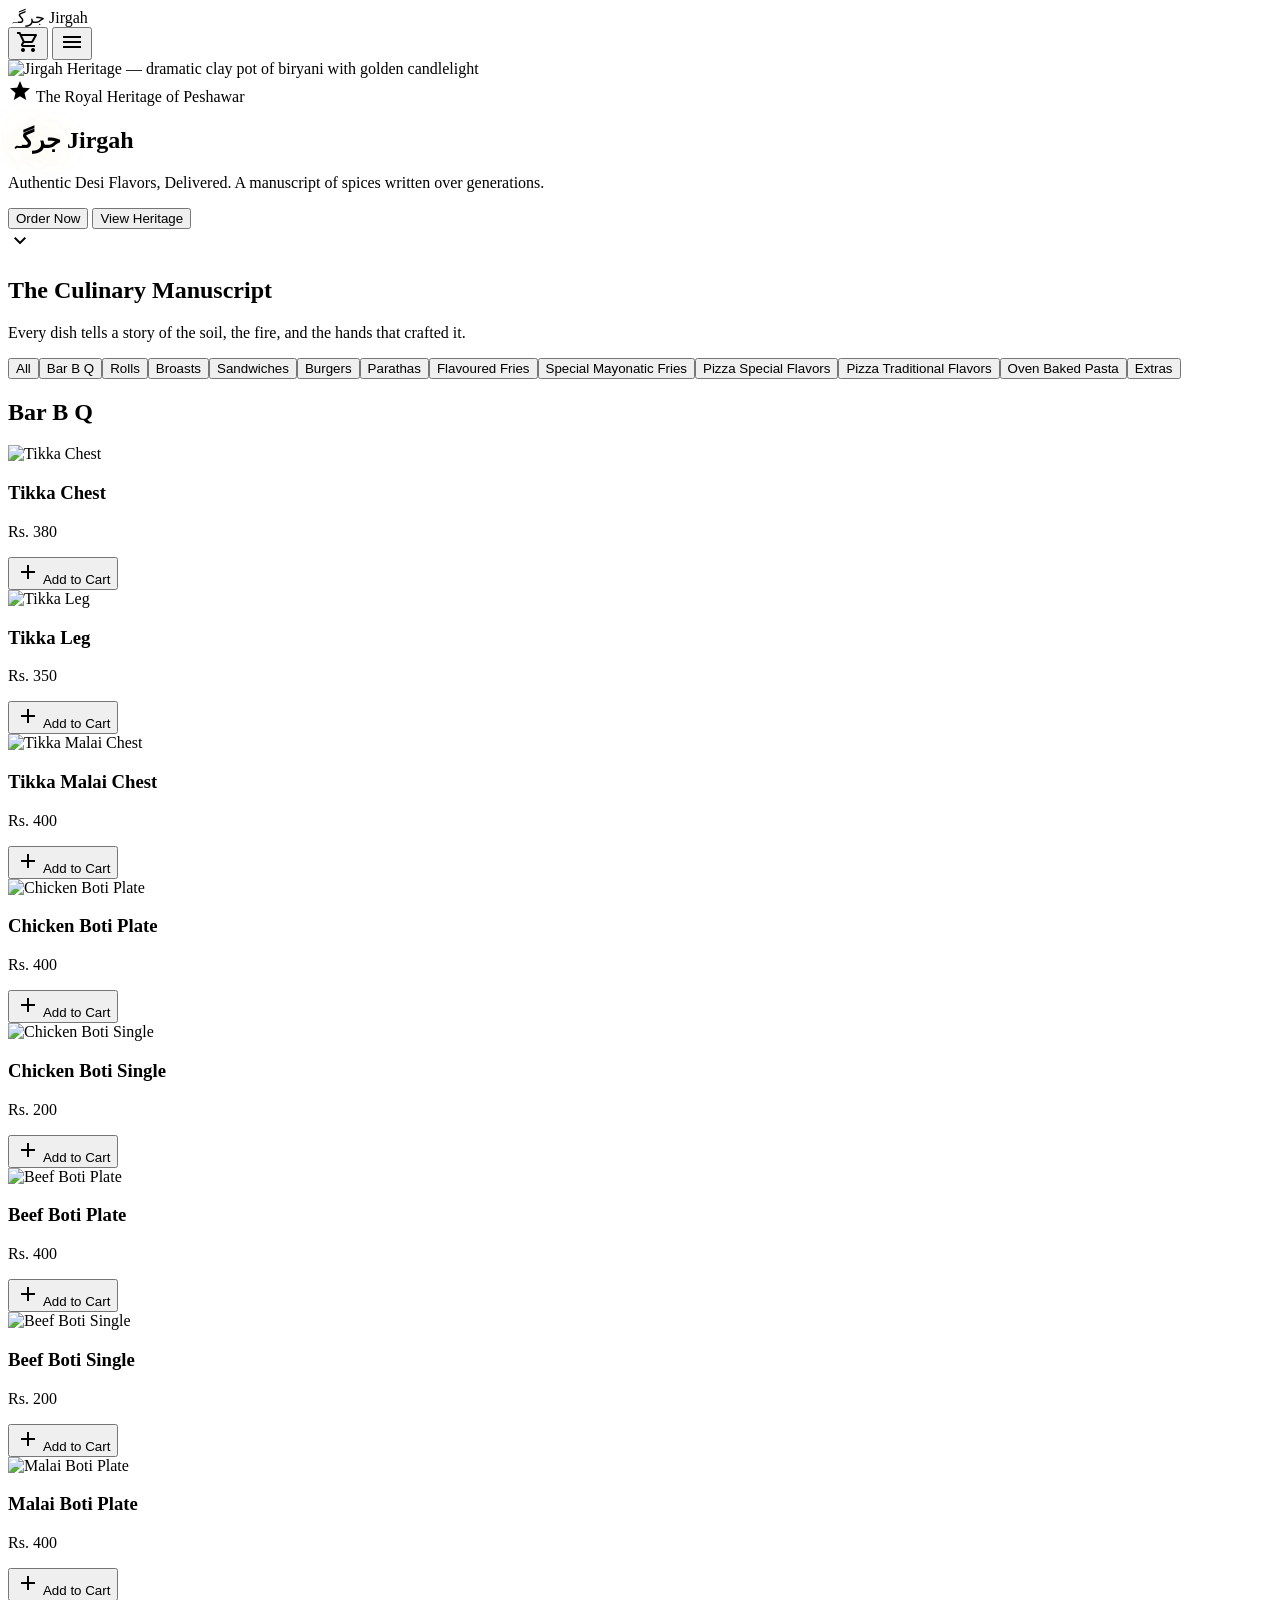
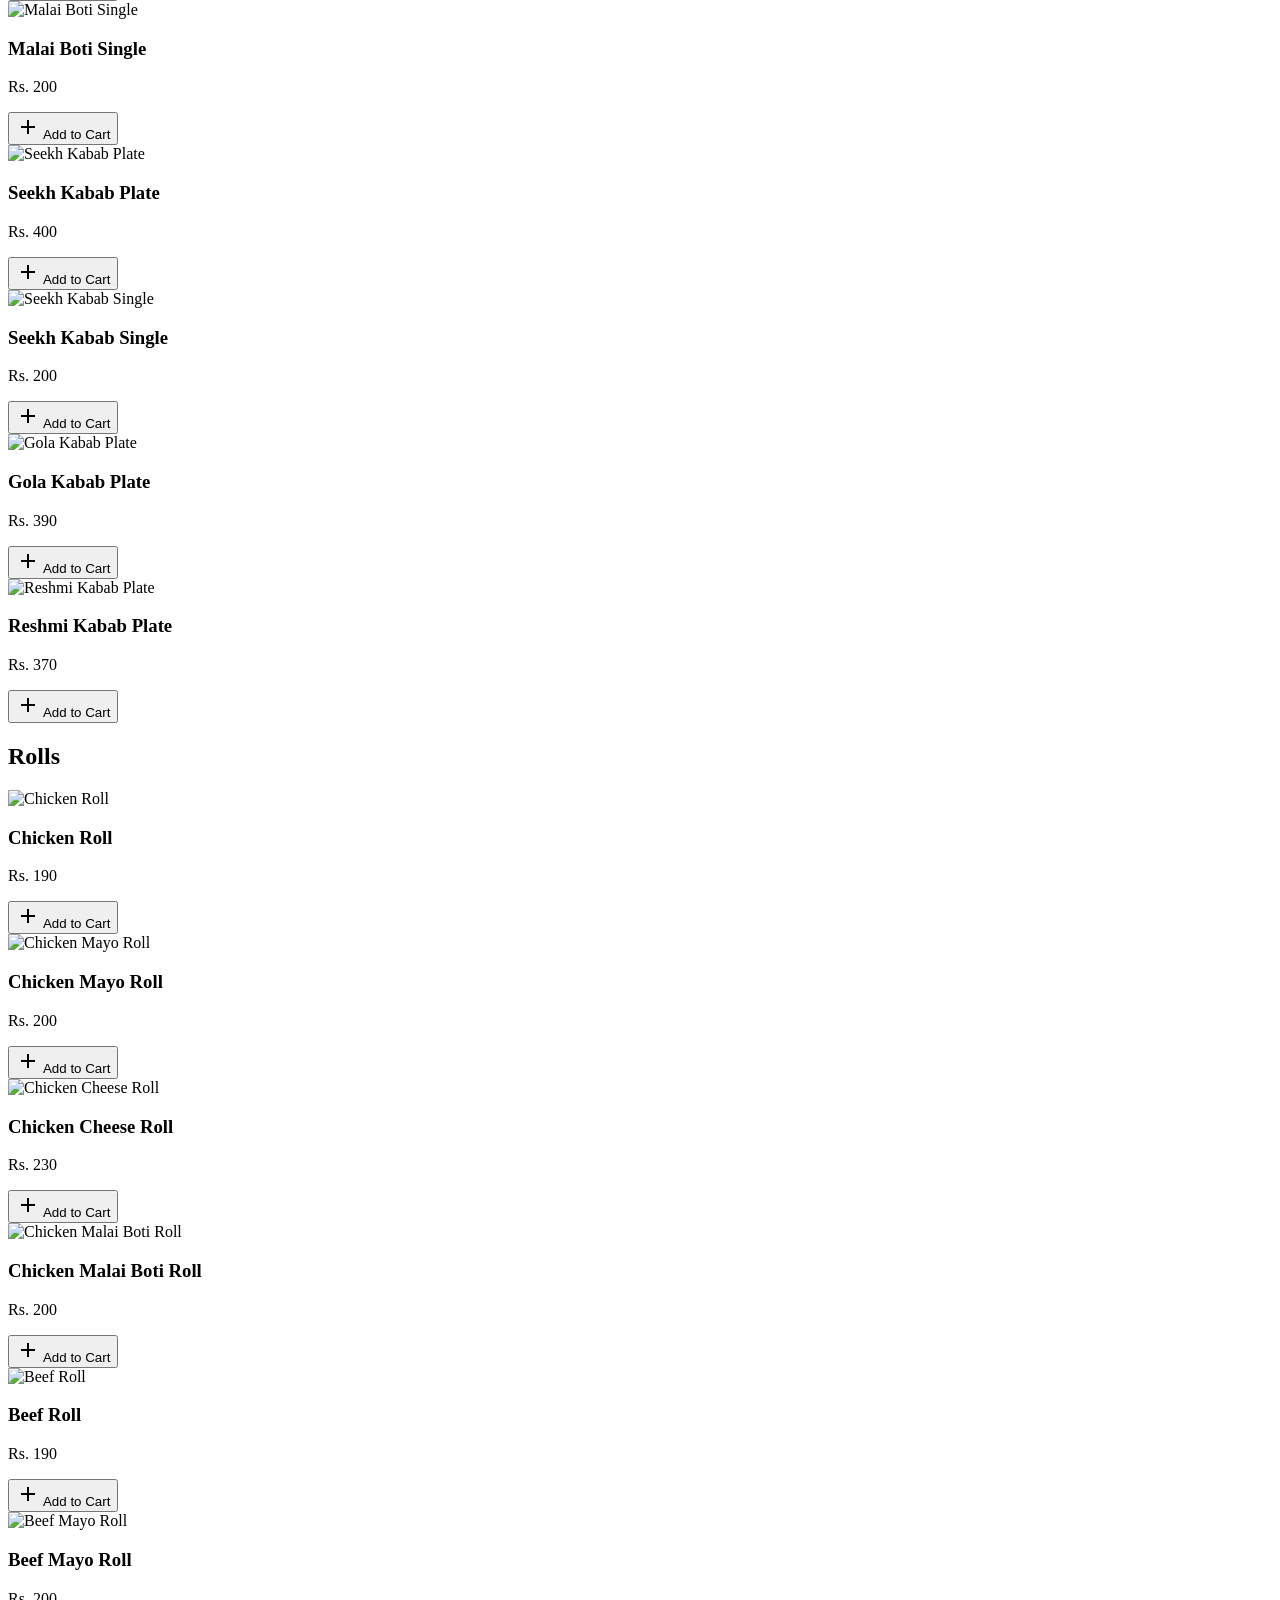
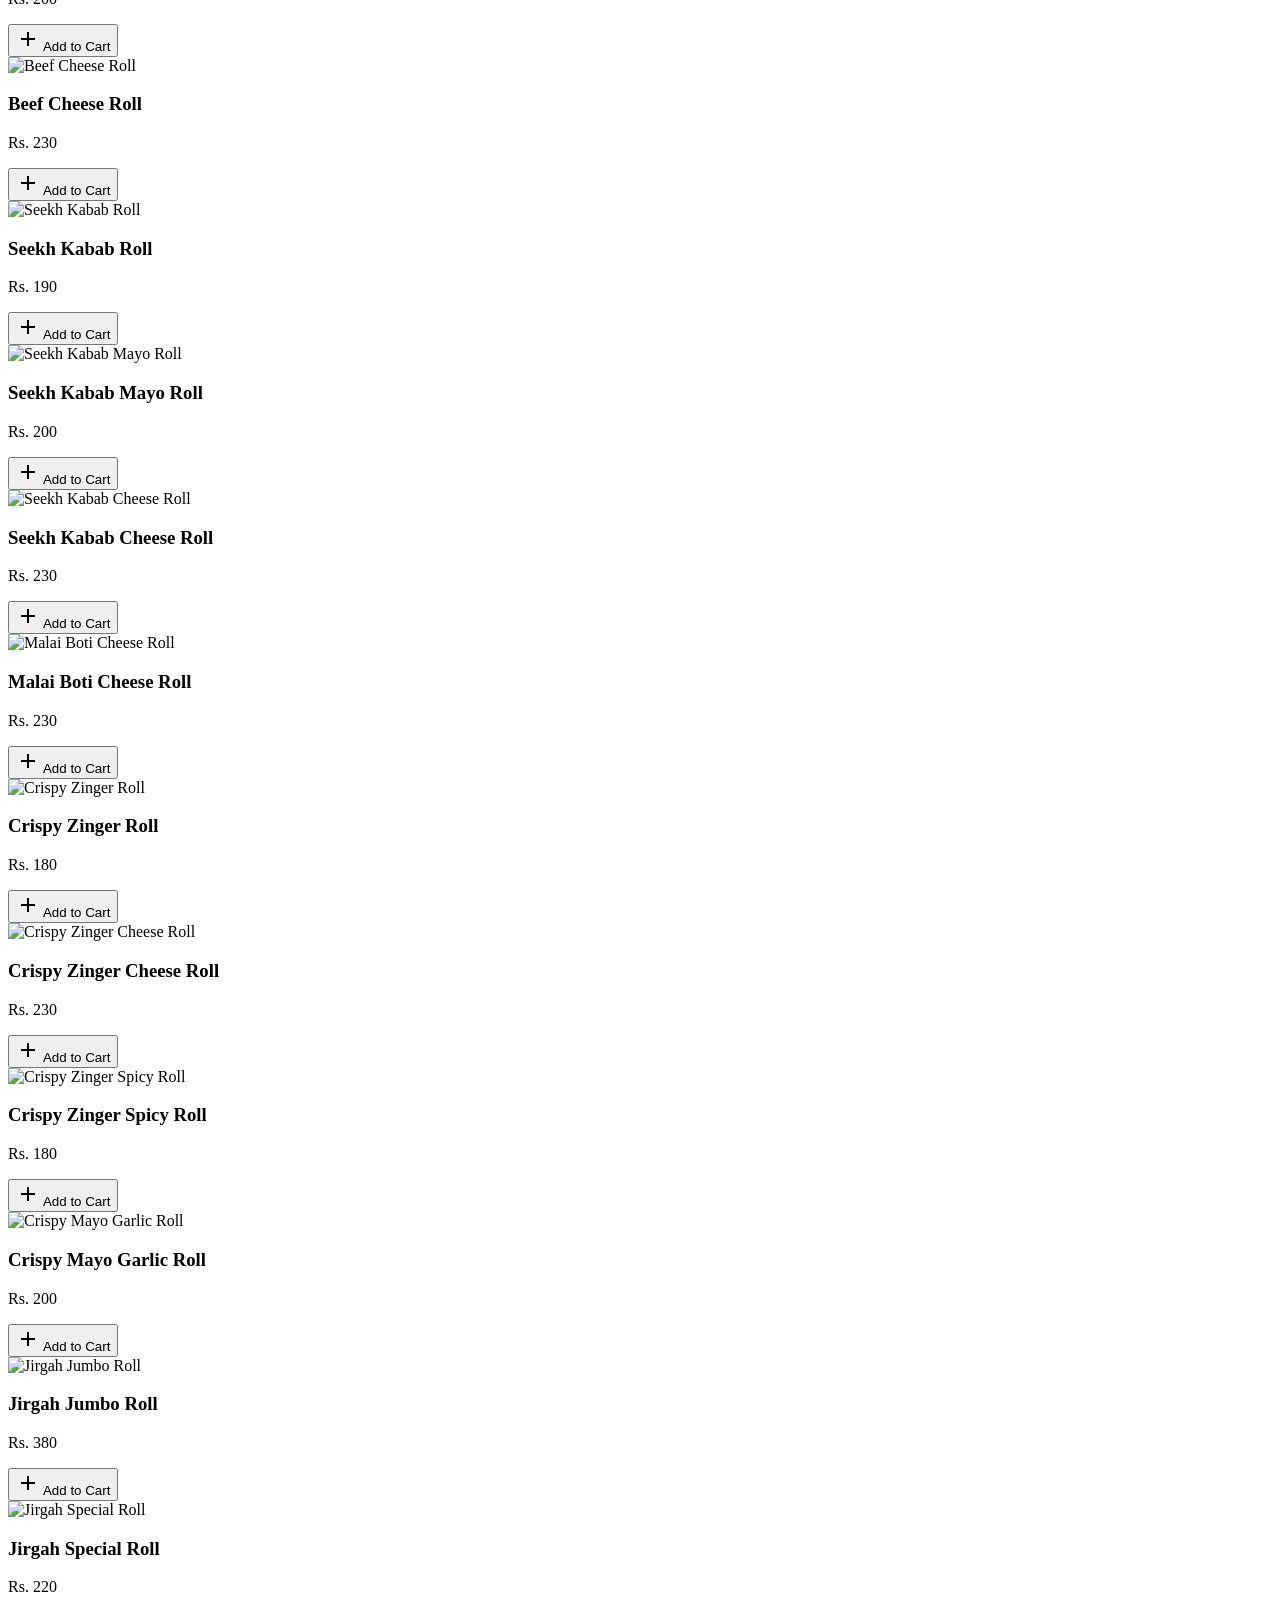
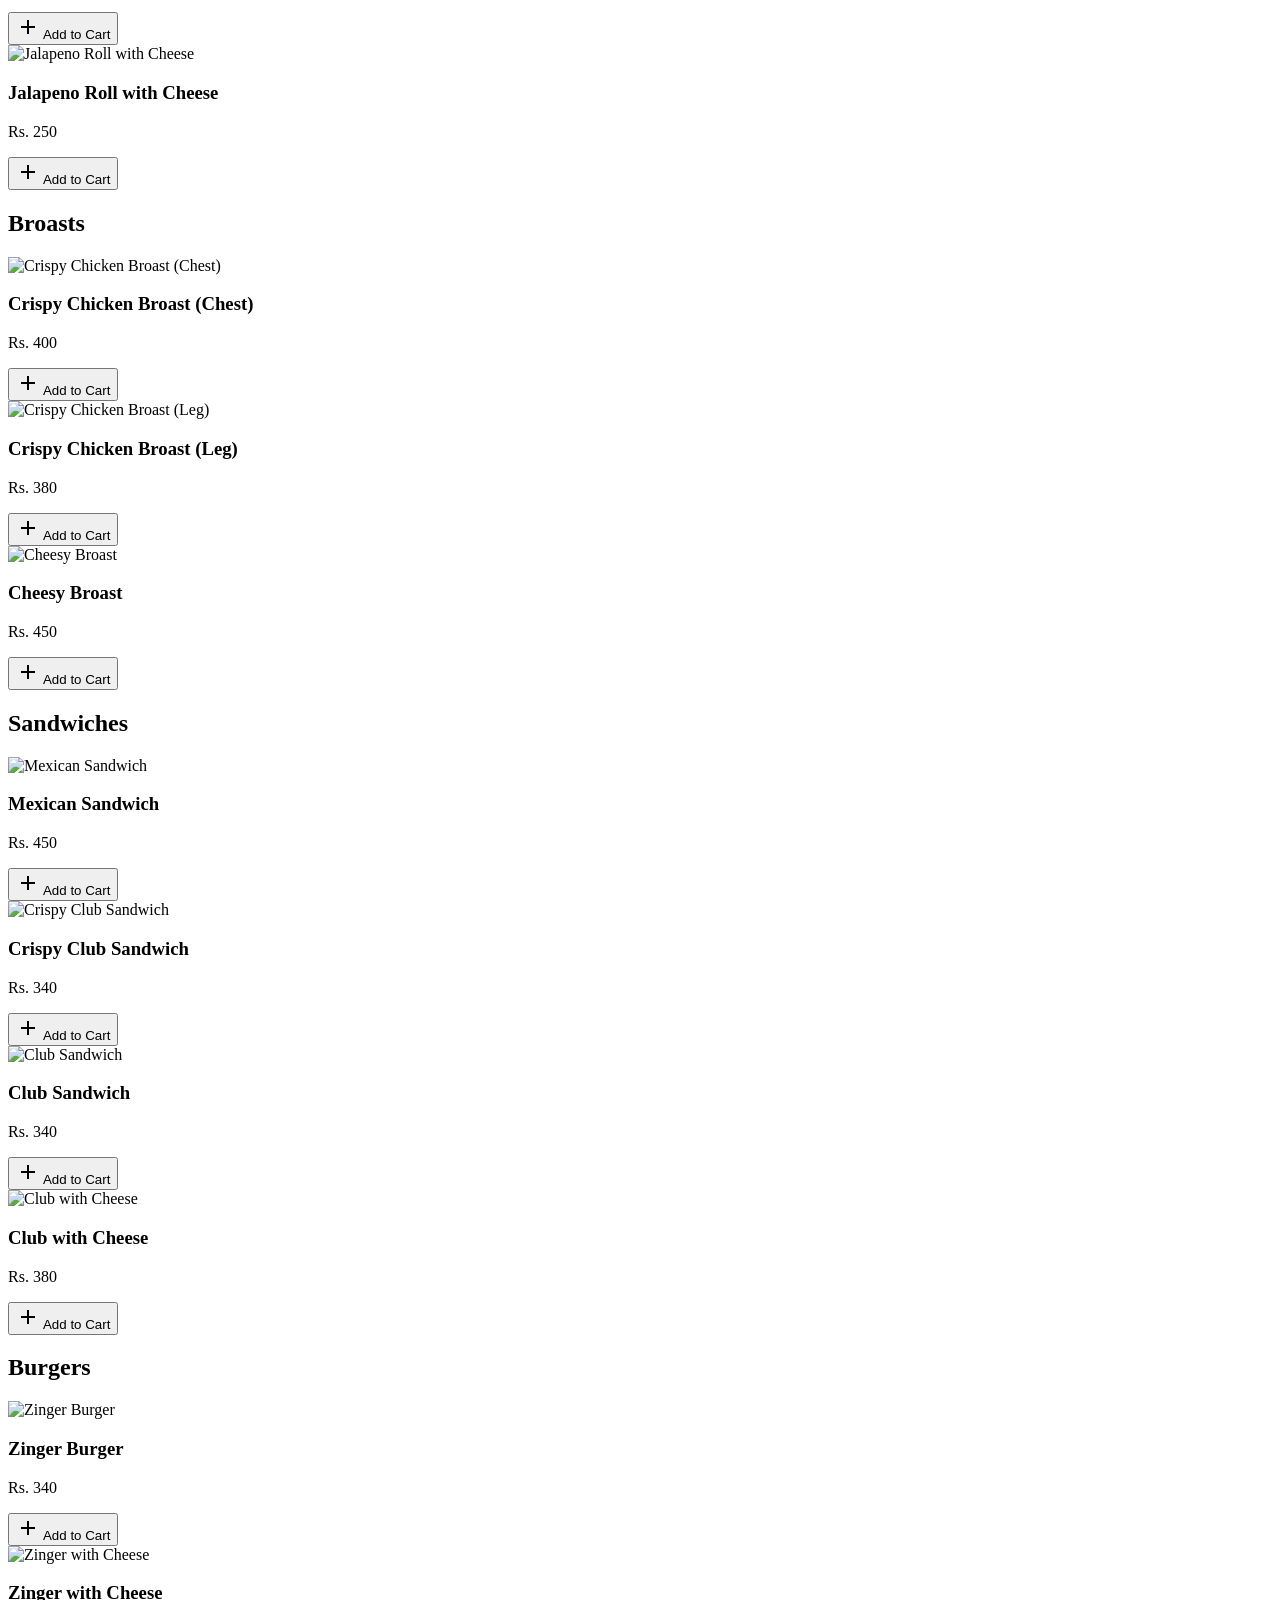
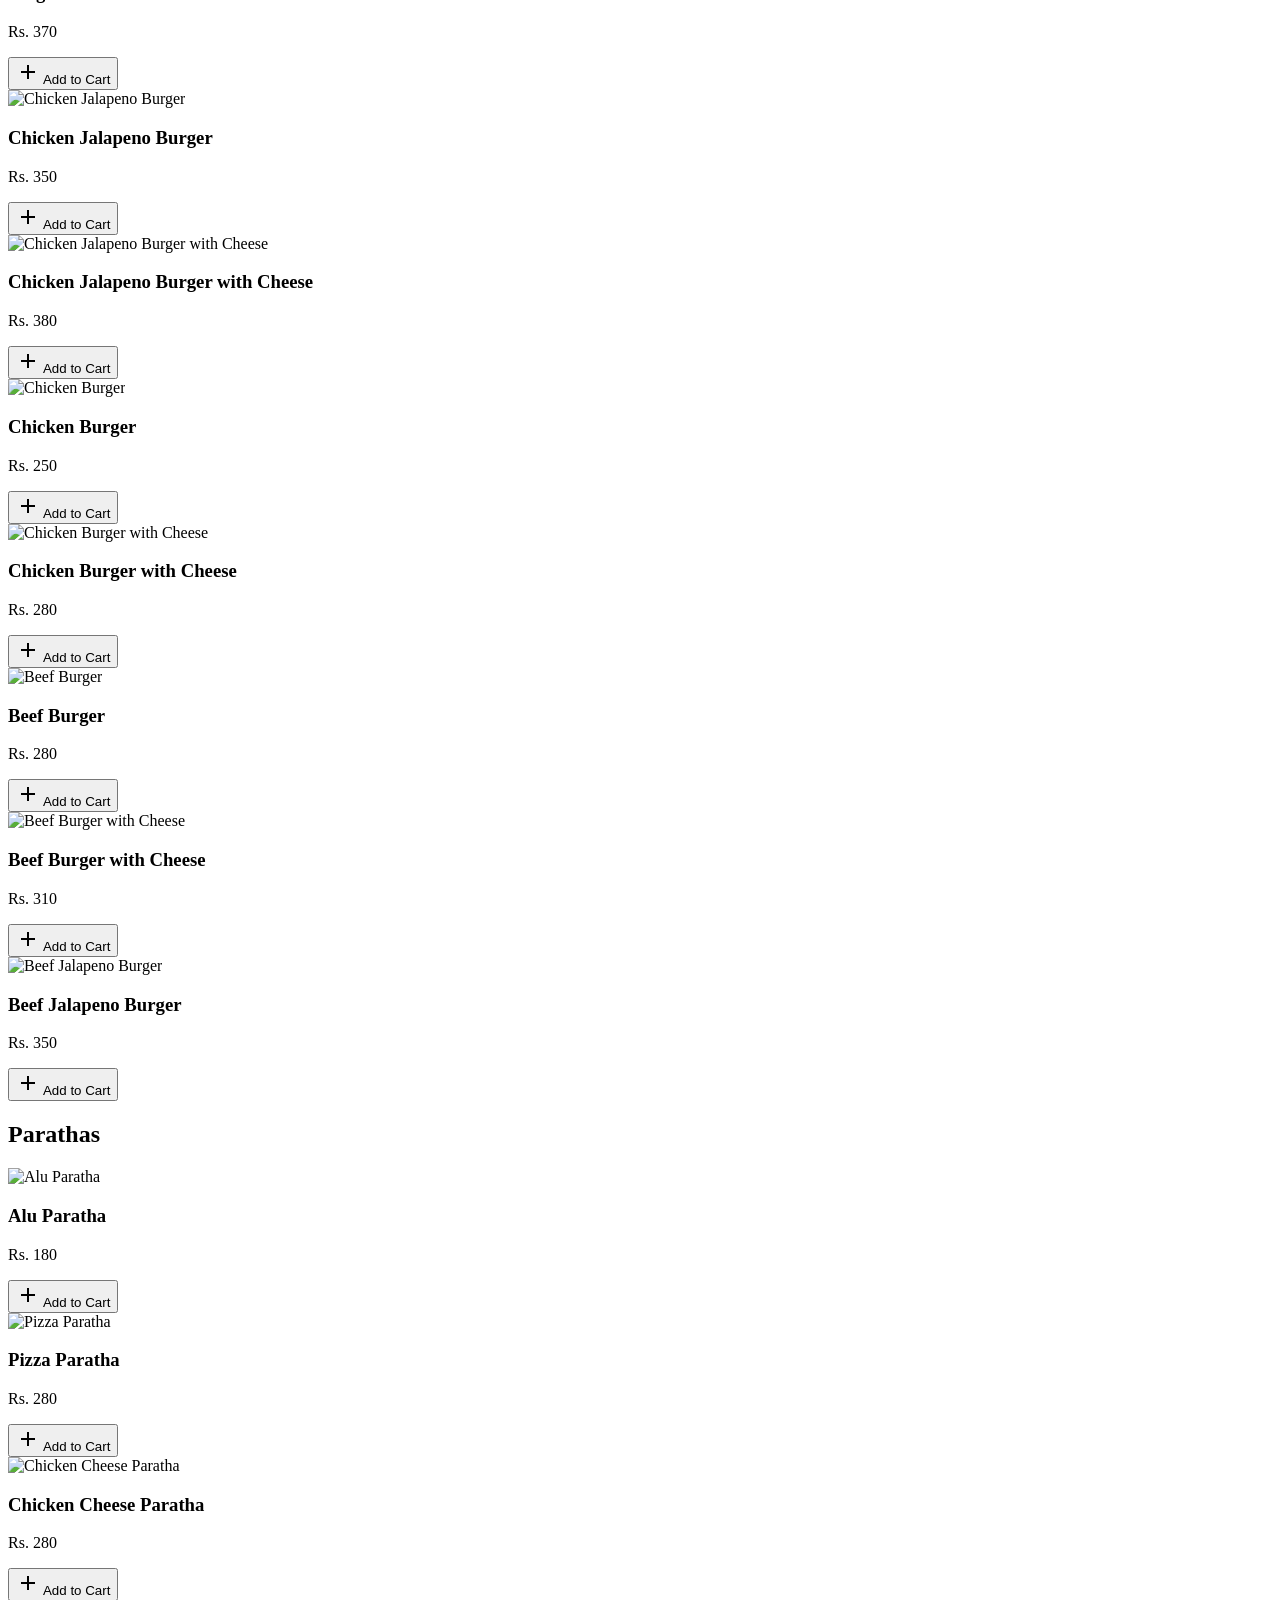
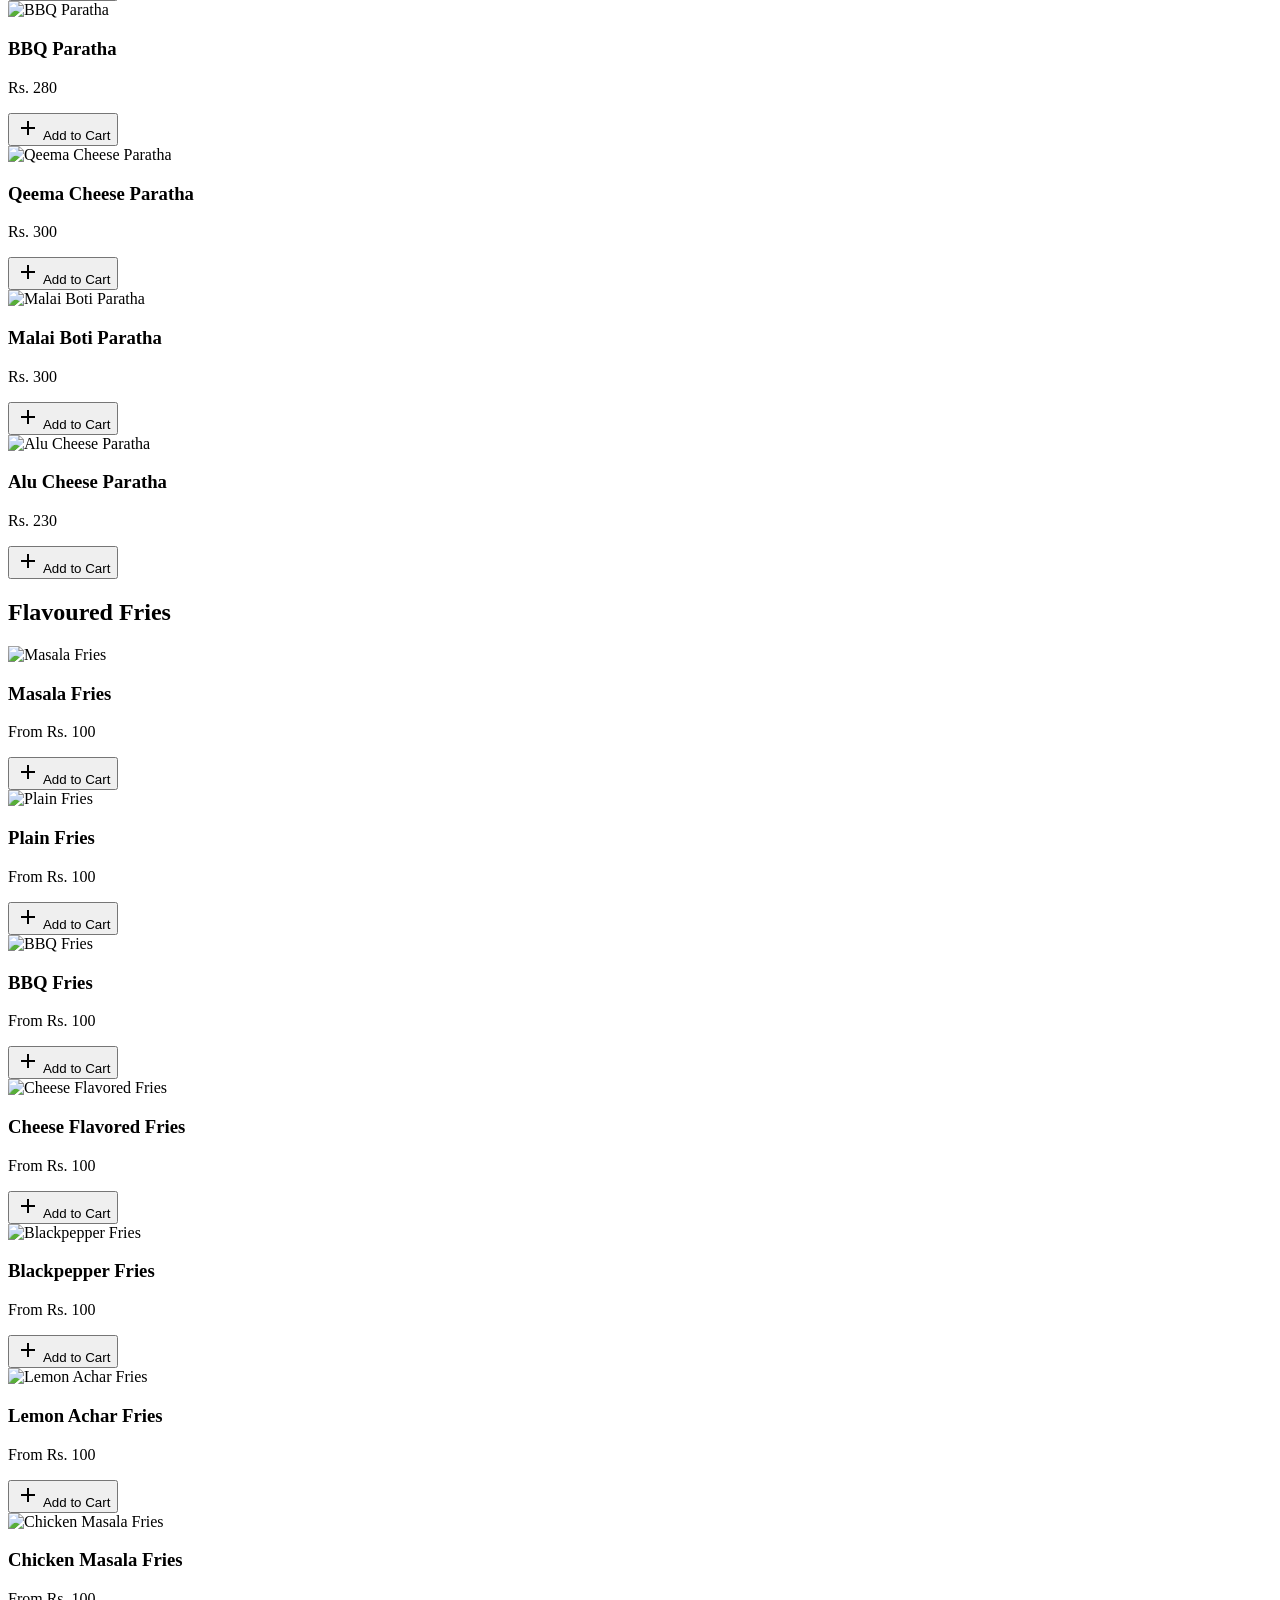
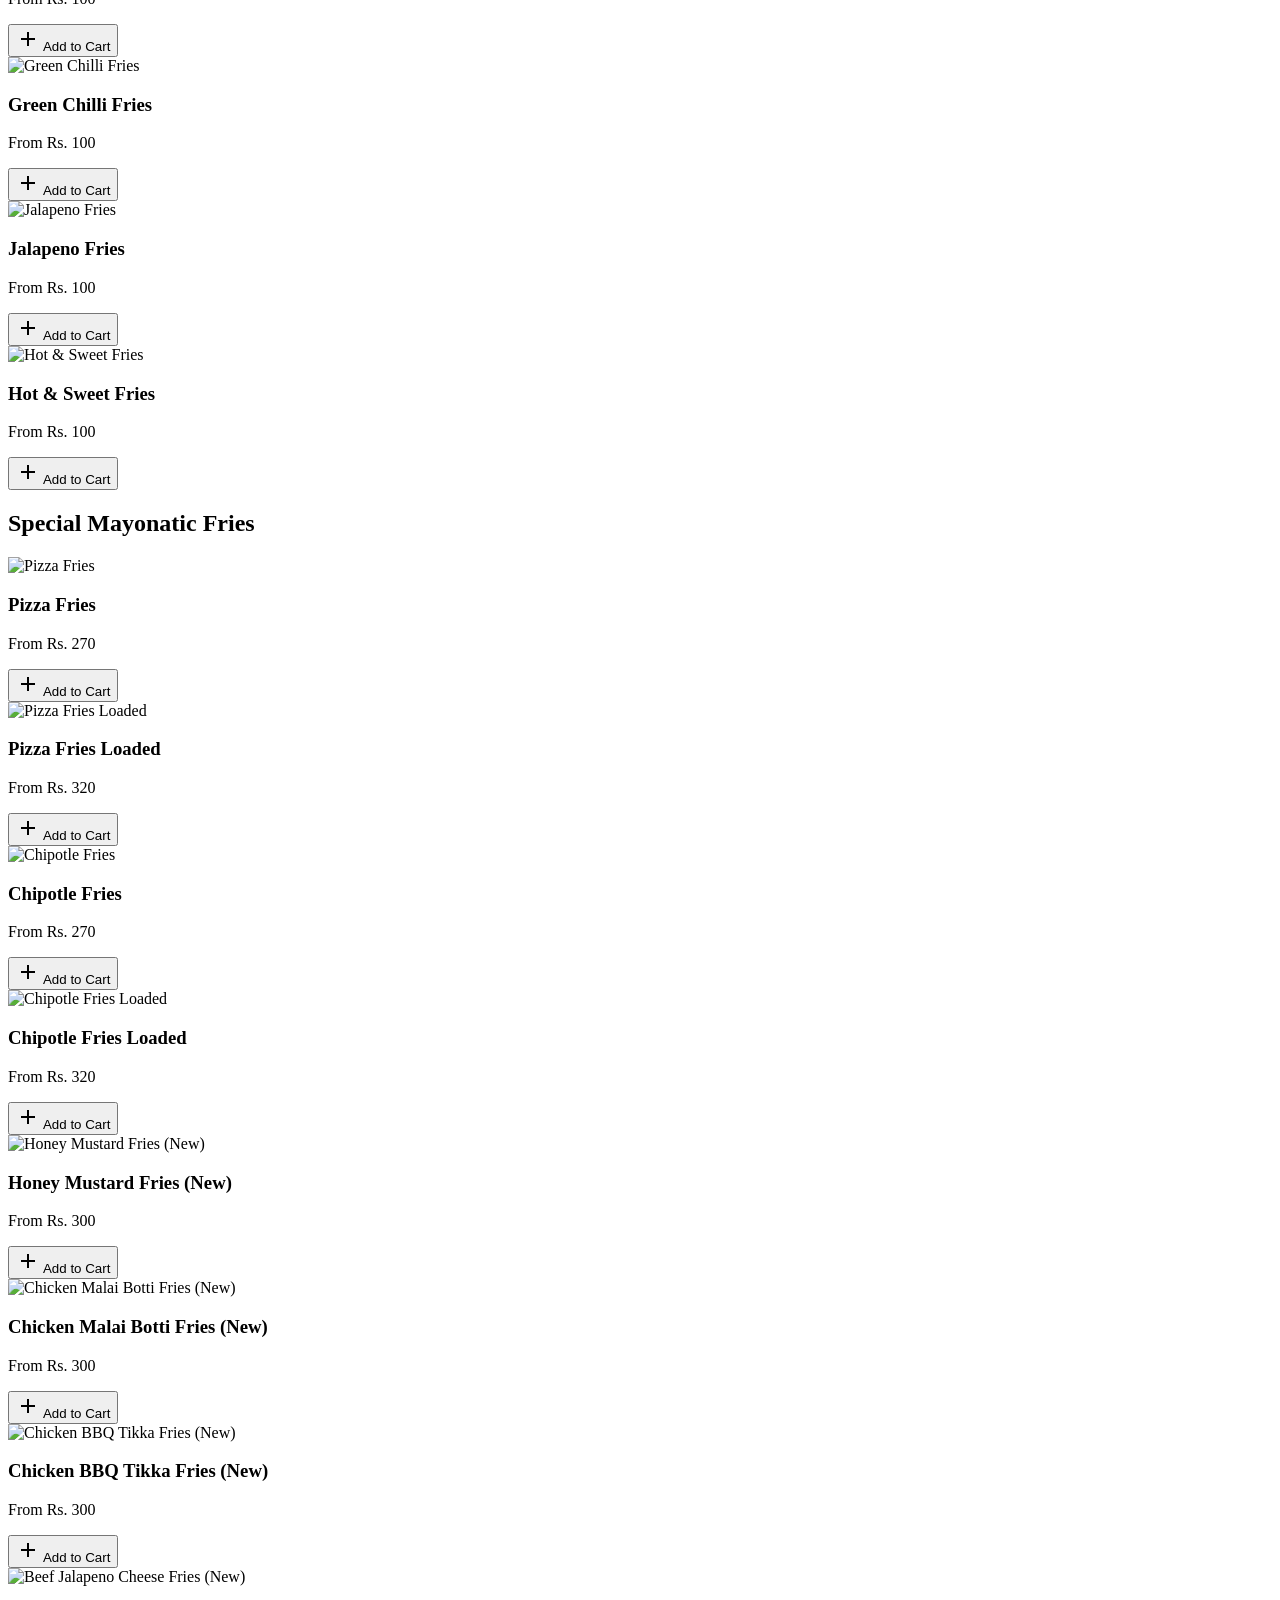
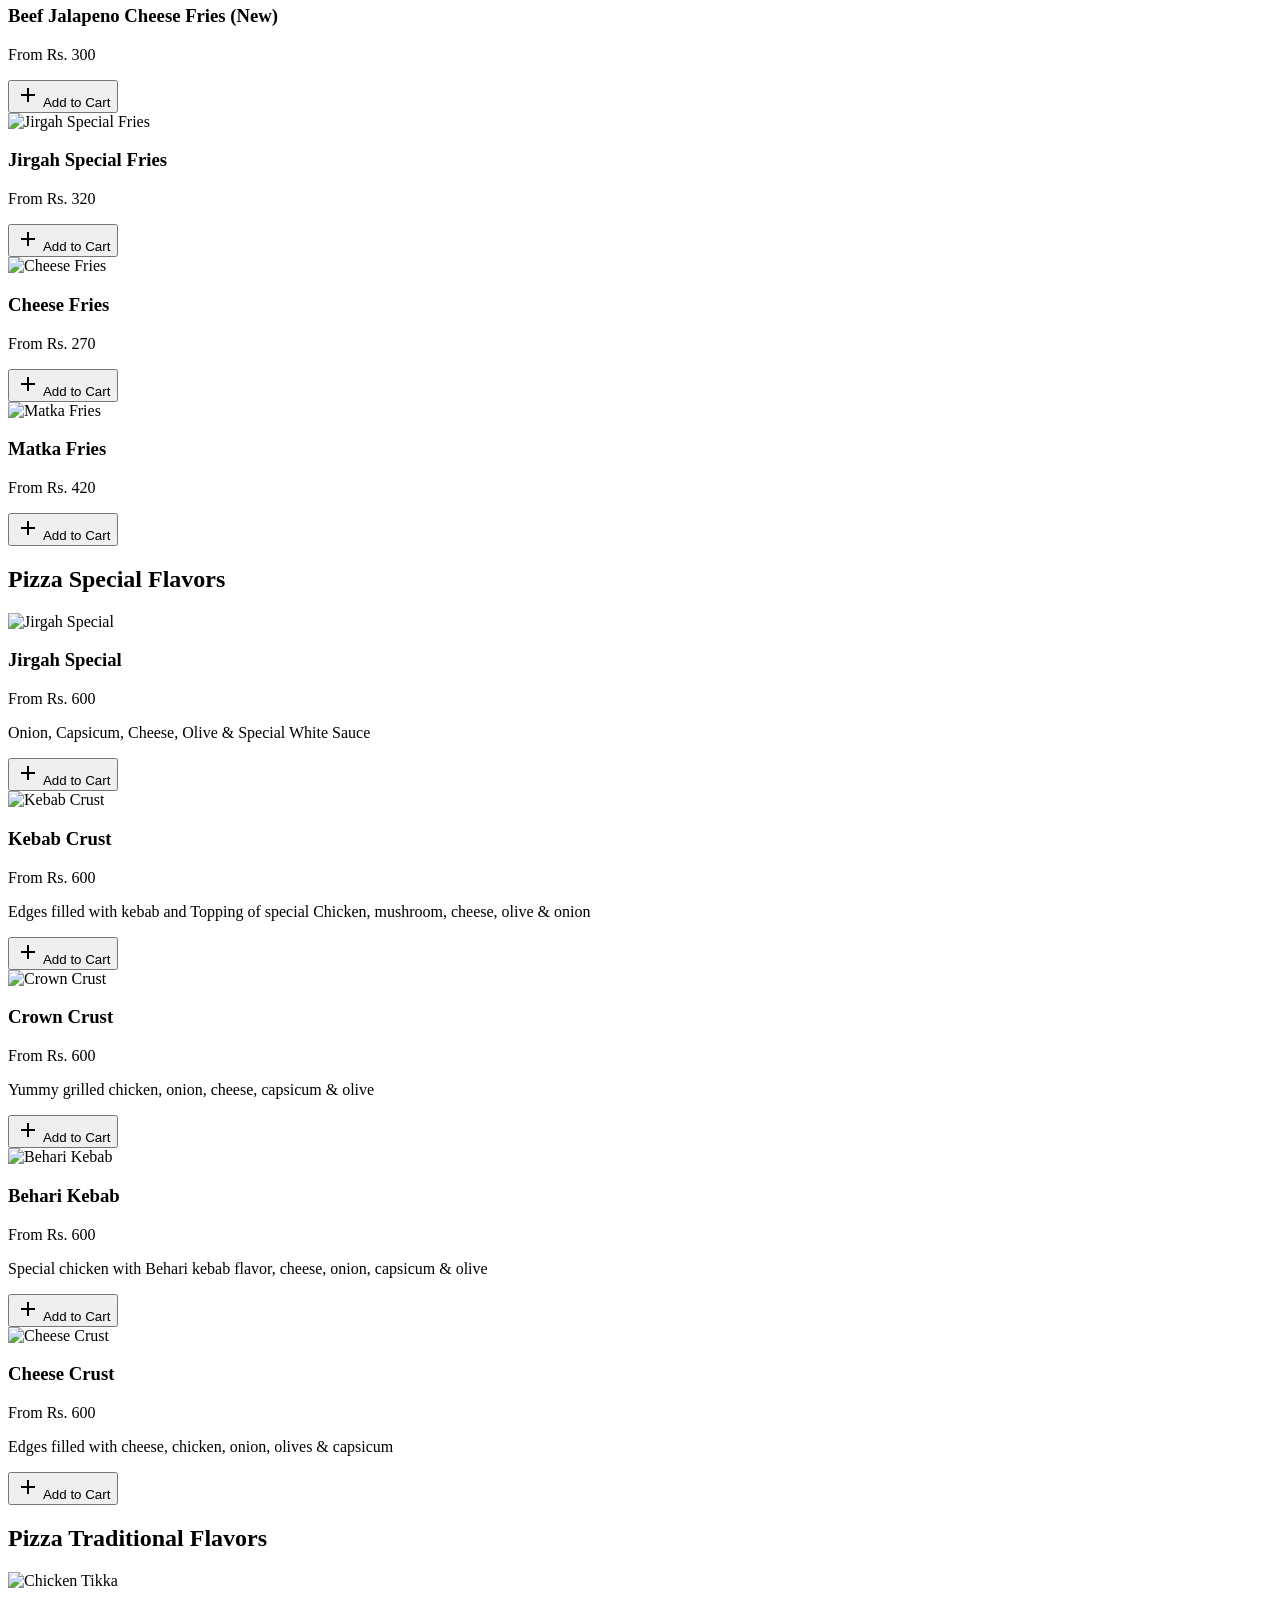
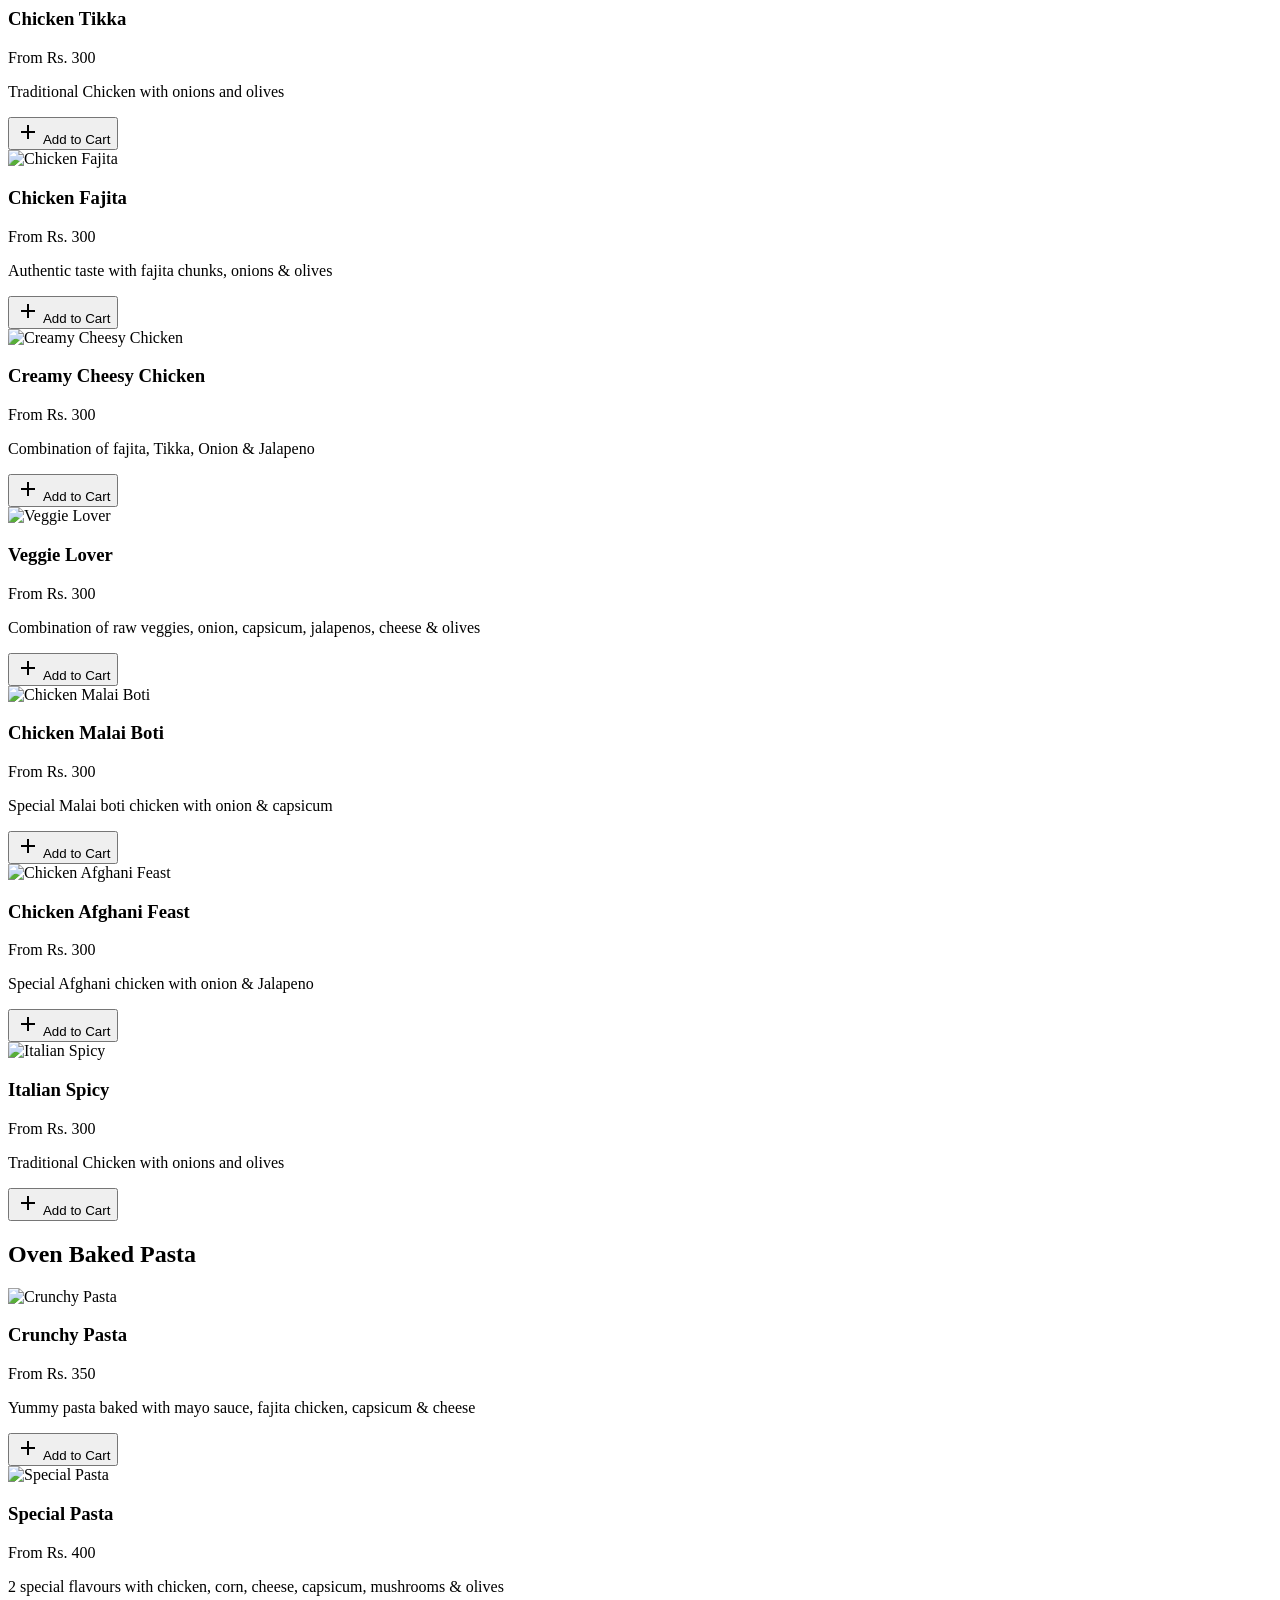
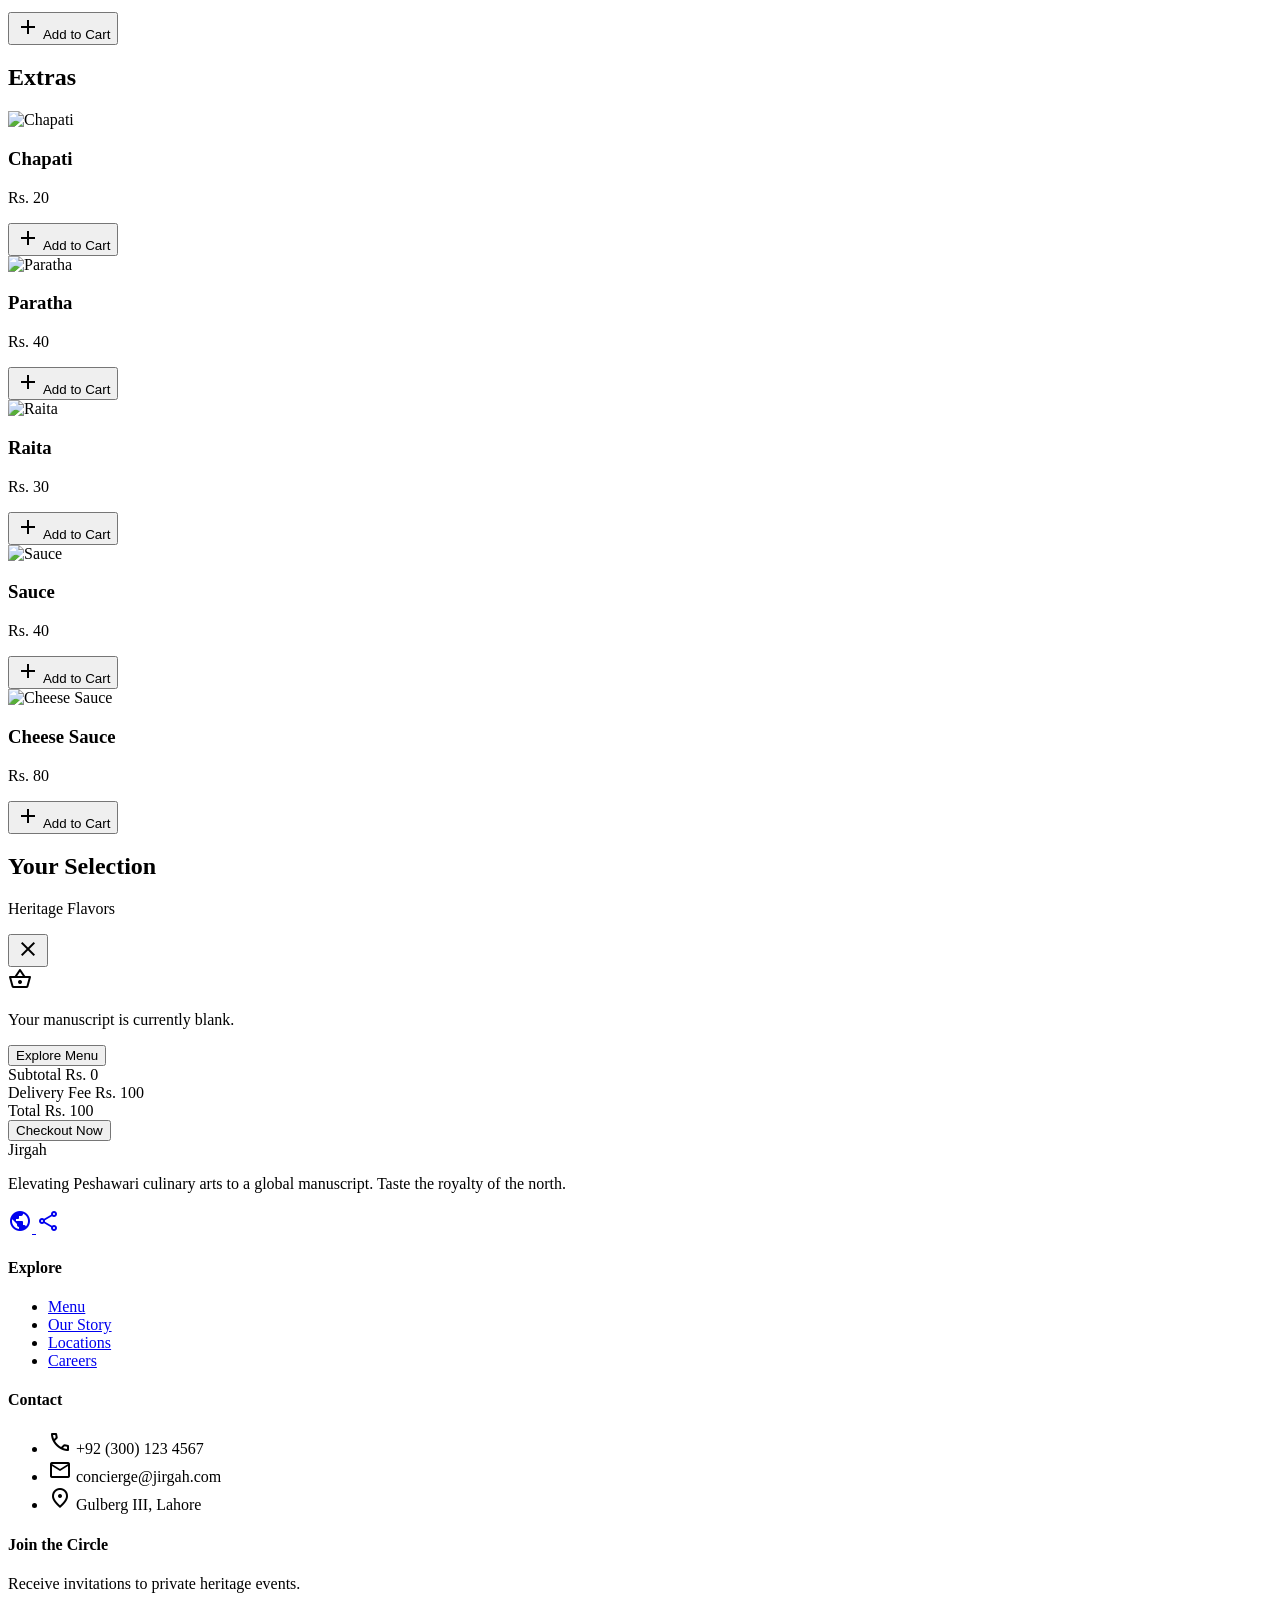
==== website/index.html @ 5244a821 "mvp" ====
<!DOCTYPE html>
<html class="dark" lang="en">
<head>
  <meta charset="utf-8"/>
  <meta content="width=device-width, initial-scale=1.0" name="viewport"/>
  <title>Jirgah | Authentic Desi Flavors — Order Online</title>
  <meta name="description" content="Jirgah — The Royal Heritage of Peshawar. Order authentic Peshawari cuisine online. Biryani, Karahi, BBQ, and more delivered to your door."/>
  <meta property="og:title" content="Jirgah | Authentic Desi Flavors"/>
  <meta property="og:description" content="Experience the Royal Heritage of Peshawar. Order online."/>
  <script src="https://cdn.tailwindcss.com?plugins=forms,container-queries"></script>
  <link href="https://fonts.googleapis.com/css2?family=Playfair+Display:ital,wght@0,700;0,900;1,400&family=Inter:wght@300;400;500;600&family=Noto+Serif:wght@400;700;900&family=Plus+Jakarta+Sans:wght@500;600;700&display=swap" rel="stylesheet"/>
  <link href="https://fonts.googleapis.com/css2?family=Material+Symbols+Outlined:wght,FILL@100..700,0..1&display=swap" rel="stylesheet"/>
  <script id="tailwind-config">
    tailwind.config = {
      darkMode: "class",
      theme: {
        extend: {
          colors: {
            "surface-container-low": "#1c1b1b",
            "surface-container": "#201f1f",
            "surface-container-highest": "#353534",
            "surface-container-high": "#2a2a2a",
            "on-surface": "#e5e2e1",
            "background": "#131313",
            "surface": "#131313",
            "on-surface-variant": "#d0c5af",
            "primary": "#f2ca50",
            "primary-container": "#d4af37",
            "on-primary": "#3c2f00",
            "secondary-container": "#4d493d",
            "on-secondary-container": "#bfb8a9",
            "outline-variant": "#4d4635",
            "outline": "#99907c",
            "error": "#ffb4ab",
            "error-container": "#93000a",
            "on-background": "#e5e2e1",
          },
          fontFamily: {
            "headline": ["Noto Serif"],
            "body": ["Inter"],
            "label": ["Plus Jakarta Sans"],
            "serif": ["Playfair Display", "serif"]
          },
          borderRadius: {"DEFAULT": "0.25rem", "lg": "1rem", "xl": "1.5rem", "full": "9999px"},
        },
      },
    }
  </script>
  <link href="styles.css" rel="stylesheet"/>
</head>
<body class="bg-background text-on-surface font-body selection:bg-primary/30 selection:text-primary overflow-x-hidden">

<!-- ===================== NAVBAR ===================== -->
<header id="main-nav" class="fixed top-0 w-full z-50 bg-[#131313]/70 backdrop-blur-xl shadow-2xl shadow-black/40">
  <div class="flex justify-between items-center px-6 md:px-8 py-4 max-w-7xl mx-auto">
    <div class="text-2xl font-bold text-[#d4af37] tracking-tight font-headline flex items-center gap-2">
      <span class="text-3xl">جرگہ</span>
      <span class="border-l border-outline-variant/30 pl-2">Jirgah</span>
    </div>
    <div class="hidden md:block"></div>
    <div class="flex items-center gap-2">
      <button id="cart-btn" aria-label="Open cart" class="relative p-2 text-[#d4af37] hover:bg-[#d4af37]/10 transition-all duration-300 rounded-full active:scale-90">
        <span class="material-symbols-outlined">shopping_cart</span>
        <span id="cart-badge" class="absolute top-0 right-0 bg-primary text-on-primary text-[10px] font-bold h-5 w-5 flex items-center justify-center rounded-full transition-all" style="display:none;">0</span>
      </button>
      <button class="md:hidden p-2 text-[#d4af37]" aria-label="Menu">
        <span class="material-symbols-outlined">menu</span>
      </button>
    </div>
  </div>
</header>

<!-- ===================== HERO ===================== -->
<section class="relative min-h-screen flex items-center pt-20 overflow-hidden">
  <div class="absolute inset-0 z-0">
    <div class="absolute inset-0 bg-gradient-to-r from-background via-background/80 to-transparent z-10"></div>
    <div class="absolute inset-0 bg-gradient-to-t from-background via-transparent to-background/20 z-10"></div>
    <img alt="Jirgah Heritage — dramatic clay pot of biryani with golden candlelight" class="w-full h-full object-cover object-center scale-105"
      src="https://lh3.googleusercontent.com/aida-public/[base64]"/>
  </div>
  <div class="relative z-20 max-w-7xl mx-auto px-6 md:px-8 w-full">
    <div class="max-w-3xl space-y-6">
      <div class="inline-flex items-center gap-2 px-3 py-1 rounded-full bg-primary/10 border border-primary/20 text-primary text-xs font-label uppercase tracking-widest">
        <span class="material-symbols-outlined text-sm" style="font-variation-settings:'FILL' 1;">star</span>
        The Royal Heritage of Peshawar
      </div>
      <h1 class="font-serif text-7xl md:text-9xl font-black text-on-background leading-none">
        <span class="block text-primary text-glow mb-2">جرگہ</span>
        Jirgah
      </h1>
      <p class="text-on-surface-variant text-xl md:text-2xl font-light max-w-xl leading-relaxed italic">
        Authentic Desi Flavors, Delivered. A manuscript of spices written over generations.
      </p>
      <div class="flex flex-wrap gap-4 pt-4">
        <button id="hero-order-btn" onclick="document.getElementById('menu').scrollIntoView({behavior:'smooth'})"
          class="px-10 py-4 bg-primary text-on-primary rounded-xl font-label font-bold text-lg hover:brightness-110 transition-all shadow-xl shadow-primary/20 active:scale-95">
          Order Now
        </button>
        <button onclick="document.getElementById('footer').scrollIntoView({behavior:'smooth'})"
          class="px-10 py-4 bg-transparent border border-primary/20 text-primary rounded-xl font-label font-bold text-lg hover:bg-primary/5 transition-all active:scale-95">
          View Heritage
        </button>
      </div>
    </div>
  </div>
  <div class="absolute bottom-12 left-1/2 -translate-x-1/2 z-20 animate-bounce">
    <span class="material-symbols-outlined text-primary/50 text-4xl">expand_more</span>
  </div>
</section>

<!-- ===================== MENU SECTION ===================== -->
<section class="bg-background py-24 px-6 md:px-8" id="menu">
  <div class="max-w-7xl mx-auto">
    <!-- Section Header & Sticky Tabs -->
    <div class="mb-10">
      <div class="mb-8">
        <h2 class="font-serif text-5xl font-bold text-on-background mb-4">The Culinary Manuscript</h2>
        <p class="text-on-surface-variant max-w-md">Every dish tells a story of the soil, the fire, and the hands that crafted it.</p>
      </div>
      <!-- Category Tabs (Sticky) -->
      <div class="sticky top-20 z-40 bg-background/95 backdrop-blur-md py-4 border-y border-white/5 shadow-2xl -mx-6 px-6 md:-mx-8 md:px-8">
        <div id="category-tabs" class="flex items-center gap-2 overflow-x-auto no-scrollbar pb-1">
          <!-- Rendered by JS -->
        </div>
      </div>
    </div>
    <!-- Menu Container -->
    <div id="menu-container">
      <!-- Rendered by JS -->
    </div>
  </div>
</section>

<!-- ===================== CART DRAWER ===================== -->
<div id="cart-drawer" class="fixed inset-0 z-[100] pointer-events-none overflow-hidden">
  <div id="cart-overlay" class="absolute inset-0 bg-black/60 opacity-0 transition-opacity duration-500 pointer-events-none"></div>
  <aside id="cart-aside" class="fixed right-0 h-full w-full md:w-[420px] bg-[#131313] z-[110] translate-x-full transition-transform duration-500 ease-in-out shadow-[-20px_0_40px_rgba(0,0,0,0.6)] flex flex-col"
    style="pointer-events:all;">
    <!-- Cart Header -->
    <div class="flex justify-between items-center p-6 border-b border-outline-variant/15">
      <div>
        <h2 class="text-xl font-bold text-[#d4af37] font-headline">Your Selection</h2>
        <p class="text-on-surface-variant text-xs font-label uppercase tracking-wider">Heritage Flavors</p>
      </div>
      <button id="cart-close-btn" aria-label="Close cart" class="p-2 text-on-surface-variant hover:text-primary active:scale-90 transition-all">
        <span class="material-symbols-outlined">close</span>
      </button>
    </div>
    <!-- Cart Items -->
    <div id="cart-items-list" class="flex-1 overflow-y-auto p-6 space-y-4">
      <!-- Populated by JS -->
    </div>
    <!-- Cart Footer -->
    <div id="cart-footer" class="p-6 border-t border-outline-variant/15 space-y-4">
      <div class="flex justify-between text-on-surface-variant text-sm">
        <span>Subtotal</span>
        <span id="cart-subtotal" class="font-bold text-on-surface">Rs. 0</span>
      </div>
      <div class="flex justify-between text-on-surface-variant text-sm">
        <span>Delivery Fee</span>
        <span class="font-bold text-on-surface">Rs. 100</span>
      </div>
      <div class="flex justify-between text-xl font-bold text-primary">
        <span>Total</span>
        <span id="cart-total-display">Rs. 100</span>
      </div>
      <button id="checkout-btn"
        class="w-full py-4 bg-primary text-on-primary font-label font-bold text-lg rounded-xl shadow-lg shadow-primary/20 active:scale-95 transition-all hover:brightness-110">
        Checkout Now
      </button>
    </div>
  </aside>
</div>

<!-- ===================== CHECKOUT MODAL ===================== -->
<div id="checkout-modal" class="fixed inset-0 z-[120] flex items-center justify-center px-4" style="display:none!important;">
  <div class="absolute inset-0 bg-black/80 backdrop-blur-md" id="modal-backdrop"></div>
  <div class="relative bg-surface-container-low w-full max-w-2xl rounded-2xl overflow-hidden shadow-2xl border border-outline-variant/10 mx-auto max-h-[90vh] overflow-y-auto">
    <!-- Gold top line -->
    <div class="absolute top-0 left-0 w-full h-1 bg-gradient-to-r from-transparent via-primary to-transparent"></div>
    <div class="p-8 md:p-10">
      <div class="flex justify-between items-start mb-8">
        <div>
          <h2 class="text-3xl font-headline font-bold text-primary">Finalize Order</h2>
          <p class="text-on-surface-variant font-body text-sm mt-1">Complete your heritage dining experience.</p>
        </div>
        <button id="modal-close-btn" aria-label="Close checkout" class="p-2 text-on-surface-variant hover:text-primary transition-colors">
          <span class="material-symbols-outlined">close</span>
        </button>
      </div>
      <form id="checkout-form" class="grid grid-cols-1 md:grid-cols-2 gap-6" novalidate>
        <!-- Full Name -->
        <div class="space-y-2">
          <label class="text-xs font-label uppercase tracking-widest text-primary font-bold" for="field-name">Full Name</label>
          <input id="field-name" name="name" type="text" placeholder="Ahmad Khan" autocomplete="name"
            class="w-full bg-surface-container-highest border-none rounded-lg p-4 text-on-surface placeholder:text-on-surface-variant/40 transition-all font-body"/>
          <p class="error-msg text-error text-xs hidden" id="error-name">Please enter your name</p>
        </div>
        <!-- Phone Number -->
        <div class="space-y-2">
          <label class="text-xs font-label uppercase tracking-widest text-primary font-bold" for="field-phone">Phone Number</label>
          <input id="field-phone" name="phone" type="tel" placeholder="03xxxxxxxxx" autocomplete="tel"
            class="w-full bg-surface-container-highest border-none rounded-lg p-4 text-on-surface placeholder:text-on-surface-variant/40 transition-all font-body"/>
          <p class="error-msg text-error text-xs hidden" id="error-phone">Please enter your phone number</p>
        </div>
        <!-- Delivery Address -->
        <div class="md:col-span-2 space-y-2">
          <label class="text-xs font-label uppercase tracking-widest text-primary font-bold" for="field-address">Delivery Address</label>
          <textarea id="field-address" name="address" placeholder="House #, Street, Area, City" rows="3" autocomplete="street-address"
            class="w-full bg-surface-container-highest border-none rounded-lg p-4 text-on-surface placeholder:text-on-surface-variant/40 transition-all resize-none font-body"></textarea>
          <p class="error-msg text-error text-xs hidden" id="error-address">Please enter a complete address (min 10 characters)</p>
        </div>
        <!-- Special Instructions -->
        <div class="md:col-span-2 space-y-2">
          <label class="text-xs font-label uppercase tracking-widest text-primary font-bold" for="field-notes">Special Instructions</label>
          <input id="field-notes" name="notes" type="text" placeholder="e.g. Extra spicy, no cutlery needed"
            class="w-full bg-surface-container-highest border-none rounded-lg p-4 text-on-surface placeholder:text-on-surface-variant/40 transition-all font-body"/>
        </div>
        <!-- Submit -->
        <div class="md:col-span-2 mt-2">
          <button id="place-order-btn" type="submit"
            class="w-full bg-primary-container text-on-primary py-5 rounded-xl font-headline font-bold text-xl shadow-lg shadow-primary/20 hover:shadow-primary/40 transition-all active:scale-95 flex items-center justify-center gap-3 disabled:opacity-60 disabled:cursor-not-allowed">
            <span class="material-symbols-outlined" id="order-btn-icon">check_circle</span>
            <span id="order-btn-text">Place Order (Rs. 0)</span>
          </button>
        </div>
      </form>
    </div>
  </div>
</div>

<!-- ===================== SUCCESS SCREEN ===================== -->
<div id="success-screen" class="fixed inset-0 z-[130] flex items-center justify-center px-4" style="display:none!important;">
  <div class="absolute inset-0 bg-background/95 backdrop-blur-md"></div>
  <div class="relative text-center space-y-6 max-w-md mx-auto">
    <svg width="96" height="96" viewBox="0 0 96 96" class="mx-auto">
      <circle cx="48" cy="48" r="44" fill="none" stroke="#f2ca50" stroke-width="4" opacity="0.2"/>
      <circle cx="48" cy="48" r="44" fill="none" stroke="#f2ca50" stroke-width="4"
        stroke-dasharray="276" stroke-dashoffset="276" class="check-draw" stroke-linecap="round"/>
      <polyline points="28,48 42,62 68,36" fill="none" stroke="#f2ca50" stroke-width="5"
        stroke-dasharray="60" stroke-dashoffset="60" class="check-draw" stroke-linecap="round" stroke-linejoin="round"/>
    </svg>
    <div>
      <h2 class="font-serif text-4xl font-bold text-on-background">Order Placed!</h2>
      <p class="text-on-surface-variant mt-2">Your heritage dining experience is being prepared.</p>
    </div>
    <div class="bg-surface-container-low rounded-xl p-4 border border-outline-variant/15">
      <p class="text-xs text-on-surface-variant font-label uppercase tracking-widest mb-1">Your Order ID</p>
      <p id="success-order-id" class="text-primary font-mono font-bold text-xl"></p>
    </div>
    <button id="new-order-btn"
      class="px-10 py-4 bg-primary text-on-primary font-label font-bold text-lg rounded-xl shadow-lg shadow-primary/20 active:scale-95 transition-all hover:brightness-110">
      Place Another Order
    </button>
  </div>
</div>

<!-- ===================== TOAST CONTAINER ===================== -->
<div id="toast-container" class="fixed bottom-6 right-6 z-[200] flex flex-col gap-3 pointer-events-none" aria-live="polite"></div>

<!-- ===================== FOOTER ===================== -->
<footer id="footer" class="w-full py-16 px-6 md:px-8 border-t border-[#4d4635]/15 bg-[#131313]">
  <div class="grid grid-cols-1 md:grid-cols-4 gap-12 max-w-7xl mx-auto">
    <div class="col-span-1">
      <div class="text-3xl font-black text-[#d4af37] mb-4 font-headline tracking-tight">Jirgah</div>
      <p class="text-[#d0c5af] font-body text-sm leading-relaxed italic">
        Elevating Peshawari culinary arts to a global manuscript. Taste the royalty of the north.
      </p>
      <div class="flex gap-4 mt-6">
        <a href="#" aria-label="Website" class="h-10 w-10 rounded-full border border-outline-variant/30 flex items-center justify-center text-primary hover:bg-primary/10 transition-all">
          <span class="material-symbols-outlined text-lg">public</span>
        </a>
        <a href="#" aria-label="Share" class="h-10 w-10 rounded-full border border-outline-variant/30 flex items-center justify-center text-primary hover:bg-primary/10 transition-all">
          <span class="material-symbols-outlined text-lg">share</span>
        </a>
      </div>
    </div>
    <div>
      <h4 class="text-on-surface font-label font-bold text-xs uppercase tracking-[0.2em] mb-6">Explore</h4>
      <ul class="space-y-4 font-body text-[#d0c5af] text-sm">
        <li><a class="hover:text-[#f2ca50] transition-colors" href="#menu">Menu</a></li>
        <li><a class="hover:text-[#f2ca50] transition-colors" href="#">Our Story</a></li>
        <li><a class="hover:text-[#f2ca50] transition-colors" href="#">Locations</a></li>
        <li><a class="hover:text-[#f2ca50] transition-colors" href="#">Careers</a></li>
      </ul>
    </div>
    <div>
      <h4 class="text-on-surface font-label font-bold text-xs uppercase tracking-[0.2em] mb-6">Contact</h4>
      <ul class="space-y-4 font-body text-[#d0c5af] text-sm">
        <li class="flex items-center gap-3">
          <span class="material-symbols-outlined text-primary text-base">call</span>
          +92 (300) 123 4567
        </li>
        <li class="flex items-center gap-3">
          <span class="material-symbols-outlined text-primary text-base">mail</span>
          concierge@jirgah.com
        </li>
        <li class="flex items-center gap-3">
          <span class="material-symbols-outlined text-primary text-base">location_on</span>
          Gulberg III, Lahore
        </li>
      </ul>
    </div>
    <div>
      <h4 class="text-on-surface font-label font-bold text-xs uppercase tracking-[0.2em] mb-6">Join the Circle</h4>
      <p class="text-[#d0c5af] text-xs font-body mb-4">Receive invitations to private heritage events.</p>
      <div class="flex">
        <input type="email" placeholder="Email Address" aria-label="Email address for newsletter"
          class="bg-surface-container-highest border-none text-on-surface text-xs p-3 rounded-l-lg w-full focus:ring-1 focus:ring-primary placeholder:text-on-surface-variant/40"/>
        <button class="bg-primary text-on-primary px-4 rounded-r-lg hover:brightness-110 transition-all" aria-label="Subscribe">
          <span class="material-symbols-outlined text-lg">arrow_forward</span>
        </button>
      </div>
    </div>
  </div>
  <div class="max-w-7xl mx-auto mt-16 pt-8 border-t border-outline-variant/10 flex flex-col md:flex-row justify-between items-center gap-4">
    <p class="text-[#d0c5af] text-[10px] font-label uppercase tracking-widest opacity-80">© 2024 Jirgah Culinary Manuscript. All Rights Reserved.</p>
    <div class="flex gap-6 text-[10px] font-label uppercase tracking-widest">
      <a class="text-[#d0c5af] hover:text-[#f2ca50] transition-colors" href="#">Privacy</a>
      <a class="text-[#d0c5af] hover:text-[#f2ca50] transition-colors" href="#">Terms</a>
    </div>
  </div>
</footer>

<!-- ===================== ADD TO CART MODAL ===================== -->
<div id="variant-modal" class="fixed inset-0 z-[100] hidden flex items-center justify-center p-4">
  <div class="absolute inset-0 bg-black/80 backdrop-blur-md" onclick="closeVariantModal()"></div>
  <div class="relative w-full max-w-md bg-[#201f1f] rounded-3xl overflow-hidden shadow-2xl border border-white/5 animate-slide-up">
    <div id="variant-image" class="h-48 bg-cover bg-center"></div>
    <div class="p-6">
      <h3 id="variant-name" class="font-headline text-2xl font-bold text-[#e5e2e1]">Item Name</h3>
      <p id="variant-desc" class="text-[#d0c5af] text-sm mt-1 mb-4">Item Description</p>
      
      <div id="variant-section" class="mt-4 hidden">
        <label class="text-[10px] uppercase tracking-widest text-[#d4af37] font-bold">Select Option</label>
        <div id="variant-options" class="grid grid-cols-1 gap-3 mt-3">
          <!-- Populated by JS -->
        </div>
      </div>

      <div class="mt-6 flex items-center justify-between bg-white/5 p-4 rounded-xl border border-white/5">
        <label class="text-sm font-label font-bold text-[#e5e2e1]">Quantity</label>
        <div class="flex items-center gap-4">
          <button onclick="updateModalQty(-1)" class="w-8 h-8 rounded-full border border-white/20 flex items-center justify-center text-[#e5e2e1] hover:text-[#f2ca50] hover:border-[#f2ca50] transition-colors active:scale-95">
            <span class="material-symbols-outlined text-sm">remove</span>
          </button>
          <span id="modal-qty" class="text-lg font-bold text-[#f2ca50] w-6 text-center">1</span>
          <button onclick="updateModalQty(1)" class="w-8 h-8 rounded-full border border-white/20 flex items-center justify-center text-[#e5e2e1] hover:text-[#f2ca50] hover:border-[#f2ca50] transition-colors active:scale-95">
            <span class="material-symbols-outlined text-sm">add</span>
          </button>
        </div>
      </div>
      
      <div class="mt-8 flex gap-3">
        <button onclick="closeVariantModal()" class="flex-1 py-3 px-6 rounded-xl border border-white/10 text-sm font-label hover:bg-white/5 transition-all text-[#e5e2e1]">Cancel</button>
        <button id="confirm-variant-btn" class="flex-[2] py-3 px-6 rounded-xl bg-[#f2ca50] text-[#3c2f00] font-bold text-sm hover:scale-[1.02] active:scale-95 transition-all">Add to Cart</button>
      </div>
    </div>
  </div>
</div>

<script src="menu.js"></script>
<script src="app.js"></script>
</body>
</html>
---- website/styles.css ----
.material-symbols-outlined {
  font-variation-settings: 'FILL' 0, 'wght' 400, 'GRAD' 0, 'opsz' 24;
}
.text-glow { text-shadow: 0 0 30px rgba(242, 202, 80, 0.35); }
.no-scrollbar::-webkit-scrollbar { display: none; }
.no-scrollbar { -ms-overflow-style: none; scrollbar-width: none; }
.cart-drawer-open #cart-overlay { opacity: 1; pointer-events: all; }
.cart-drawer-open #cart-aside { transform: translateX(0); }
/* Toast animations */
@keyframes slideInRight { from { transform: translateX(120%); opacity: 0; } to { transform: translateX(0); opacity: 1; } }
@keyframes slideOutRight { from { transform: translateX(0); opacity: 1; } to { transform: translateX(120%); opacity: 0; } }
.toast-in { animation: slideInRight 0.35s ease forwards; }
.toast-out { animation: slideOutRight 0.35s ease forwards; }
/* Badge pulse */
@keyframes badgePulse { 0%,100% { transform: scale(1); } 50% { transform: scale(1.4); } }
.badge-pulse { animation: badgePulse 0.3s ease; }
/* Success checkmark */
@keyframes checkDraw { to { stroke-dashoffset: 0; } }
.check-draw { stroke-dasharray: 60; stroke-dashoffset: 60; animation: checkDraw 0.6s ease 0.3s forwards; }
/* Input focus gold border */
input:focus, textarea:focus { outline: none; box-shadow: 0 0 0 2px #f2ca50; }
input.error, textarea.error { box-shadow: 0 0 0 2px #ffb4ab; }
/* Skeleton shimmer */
@keyframes shimmer { 0% { background-position: -1000px 0; } 100% { background-position: 1000px 0; } }
.skeleton { background: linear-gradient(90deg, #1c1b1b 25%, #2a2a2a 50%, #1c1b1b 75%); background-size: 1000px 100%; animation: shimmer 1.5s infinite; }
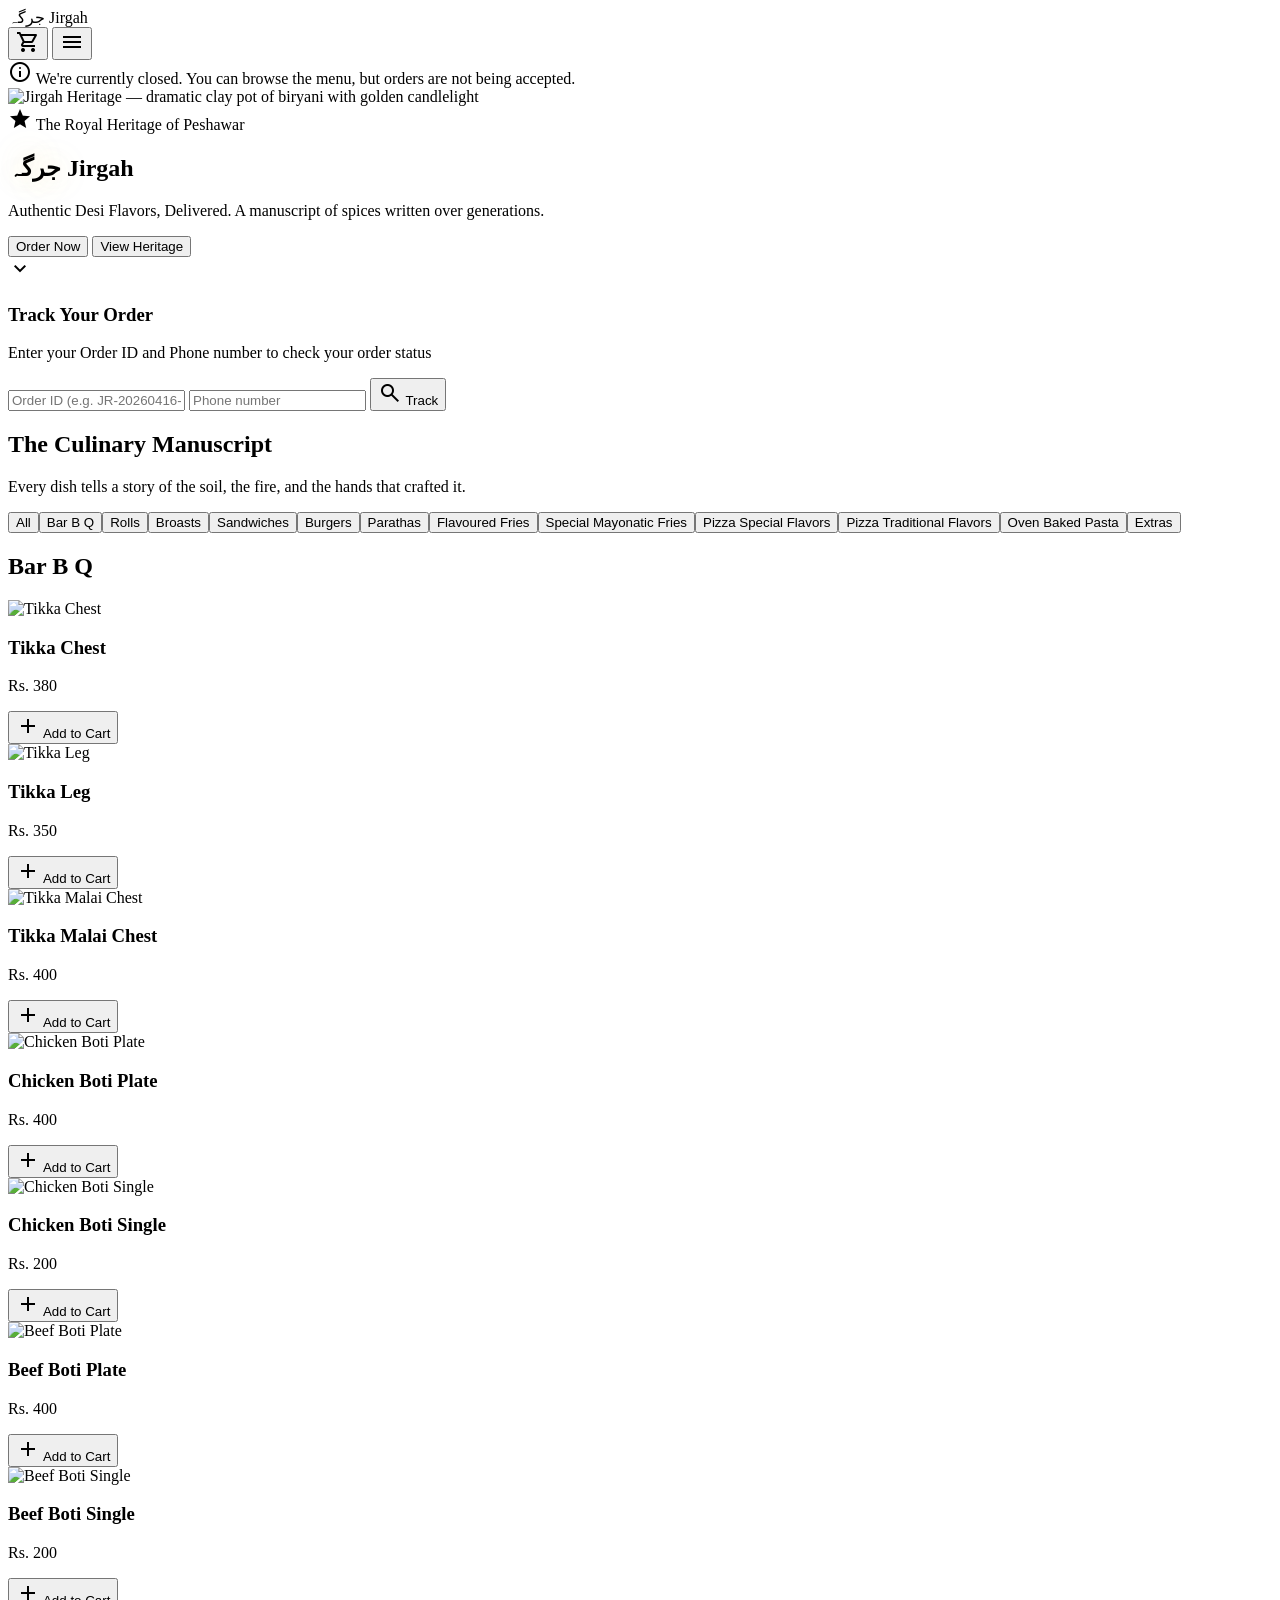
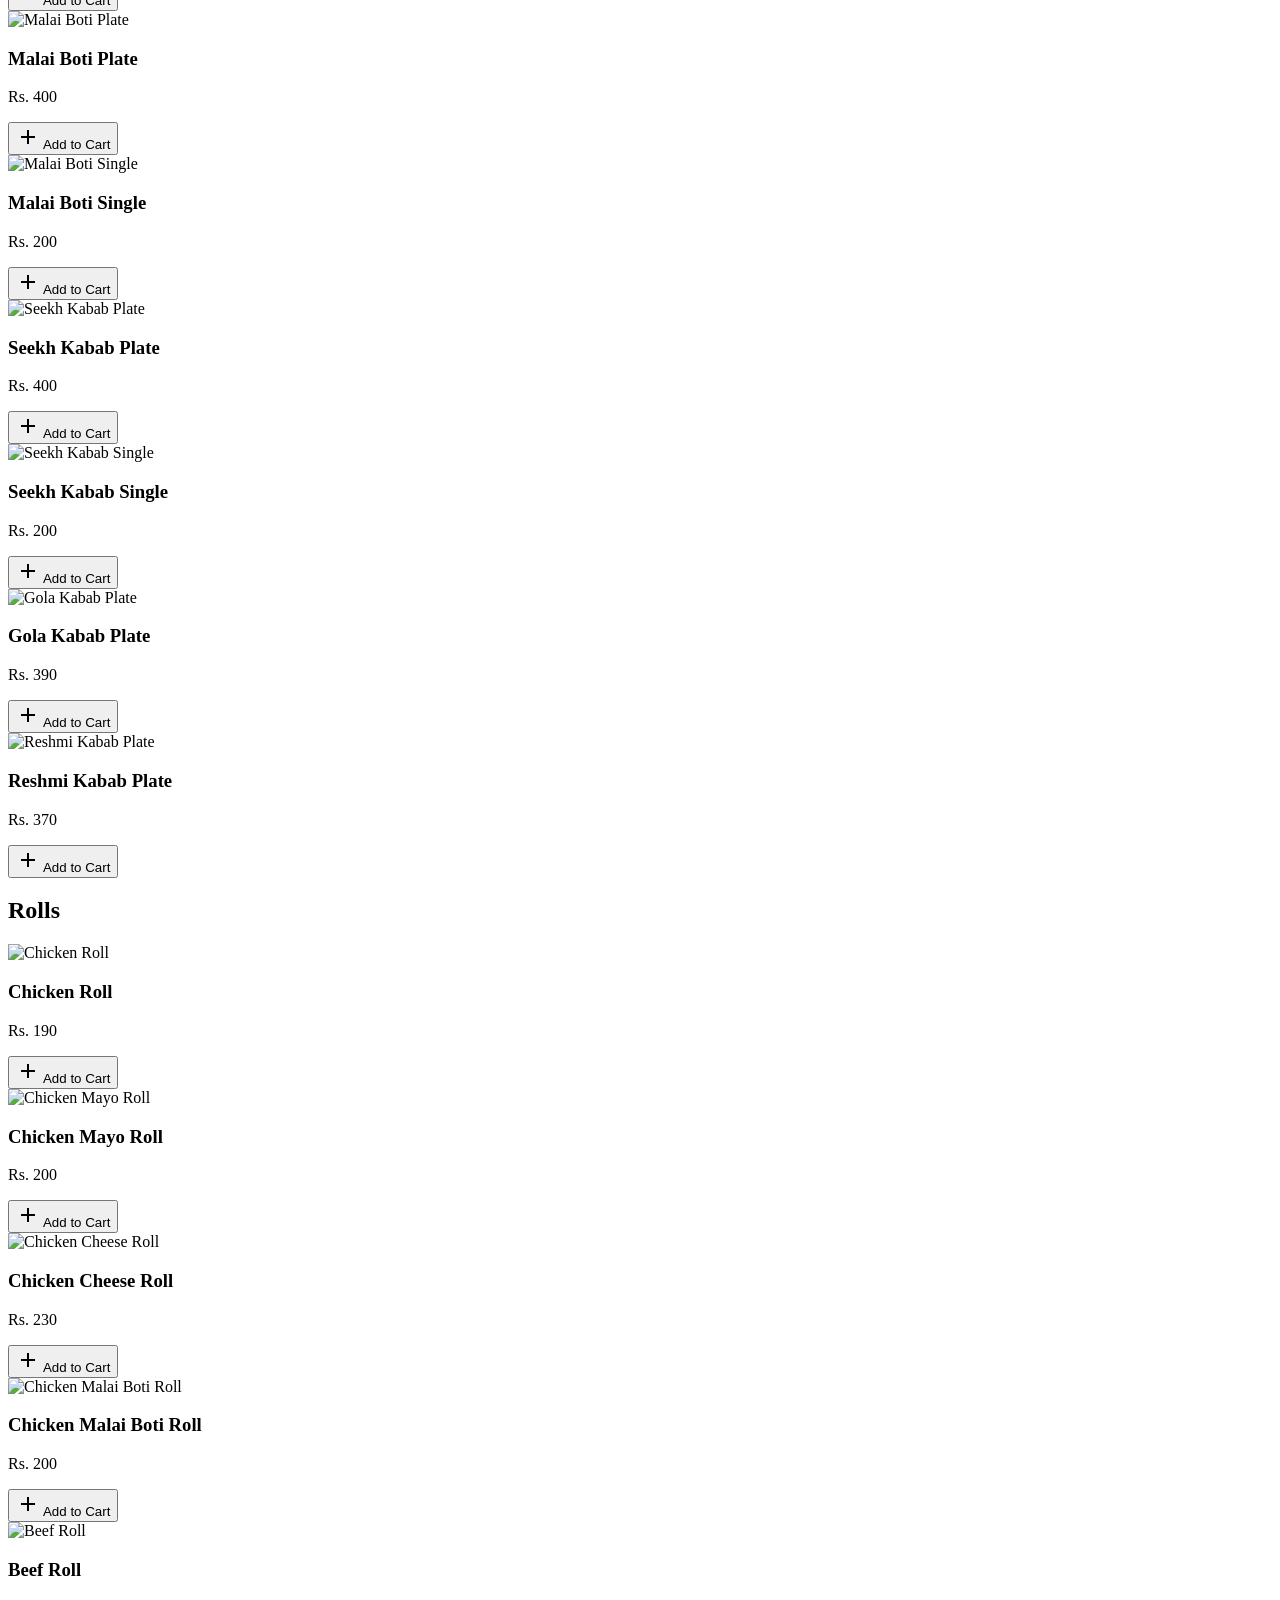
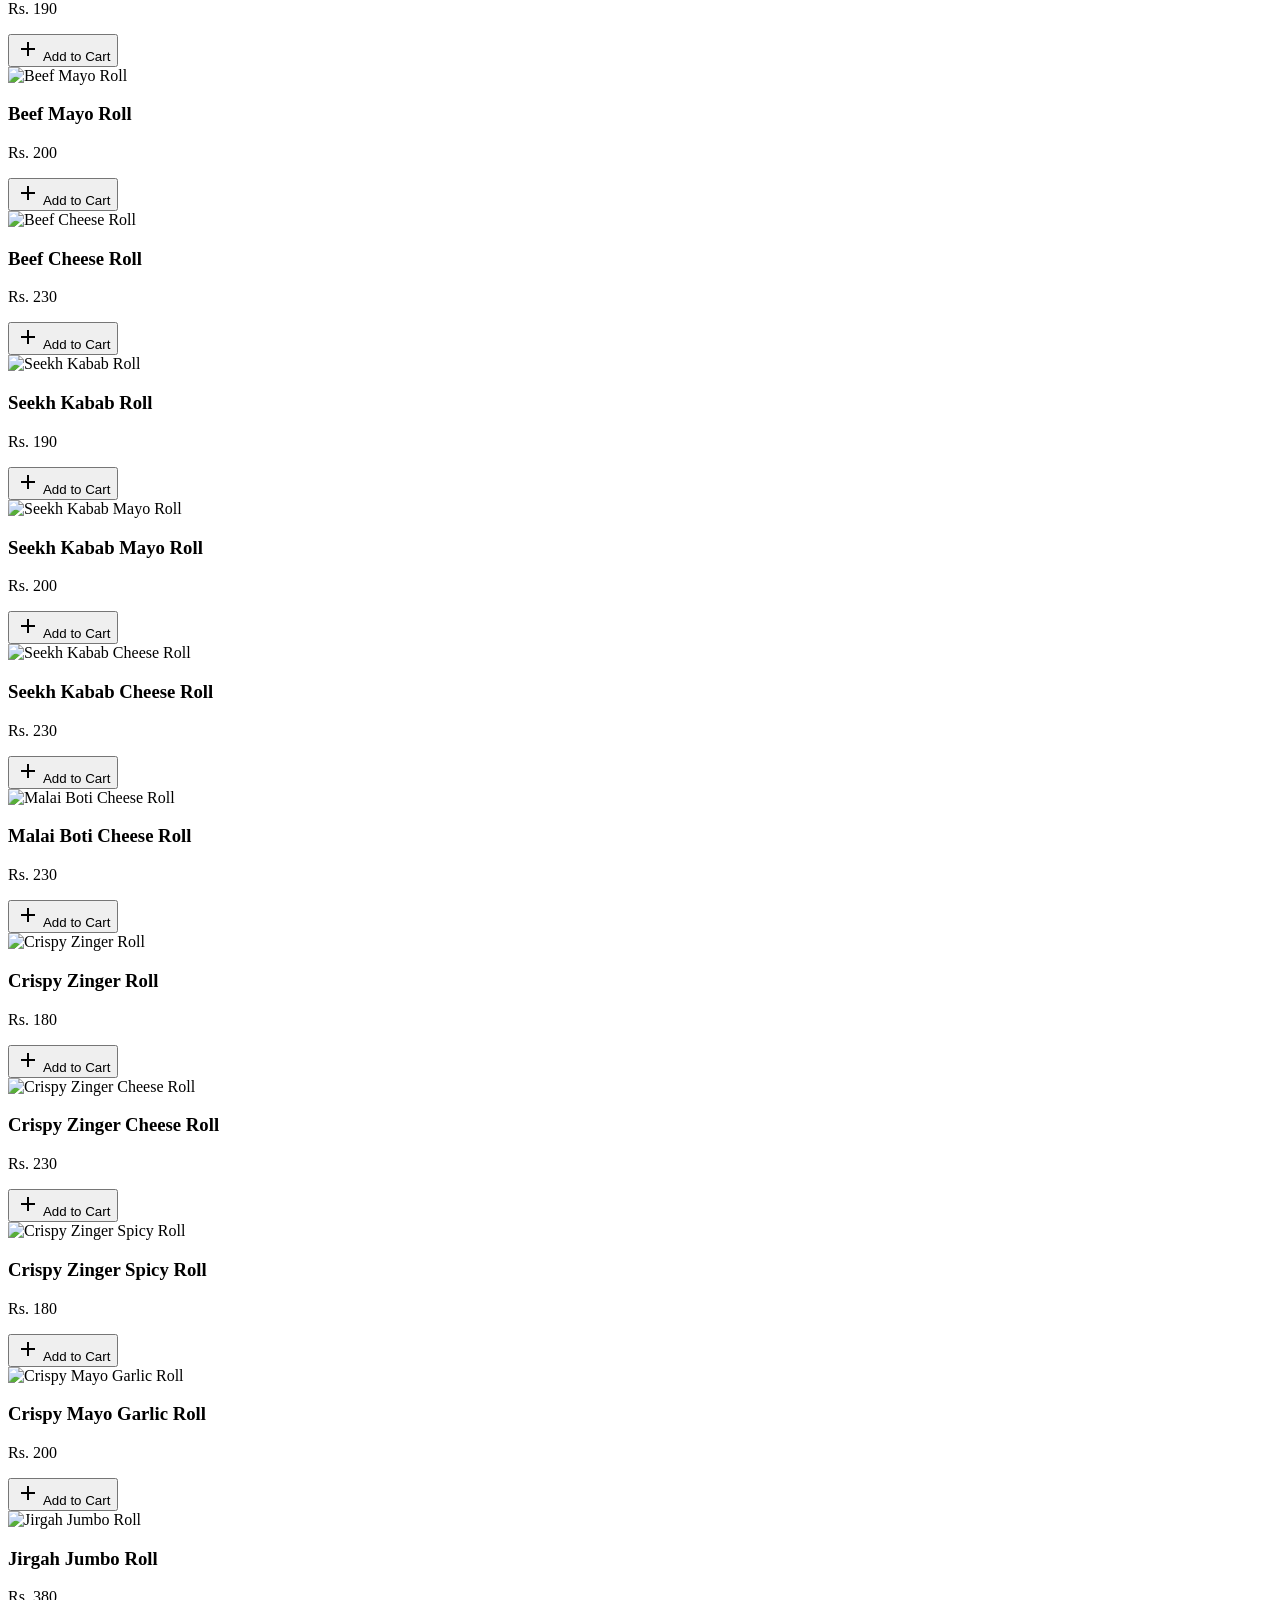
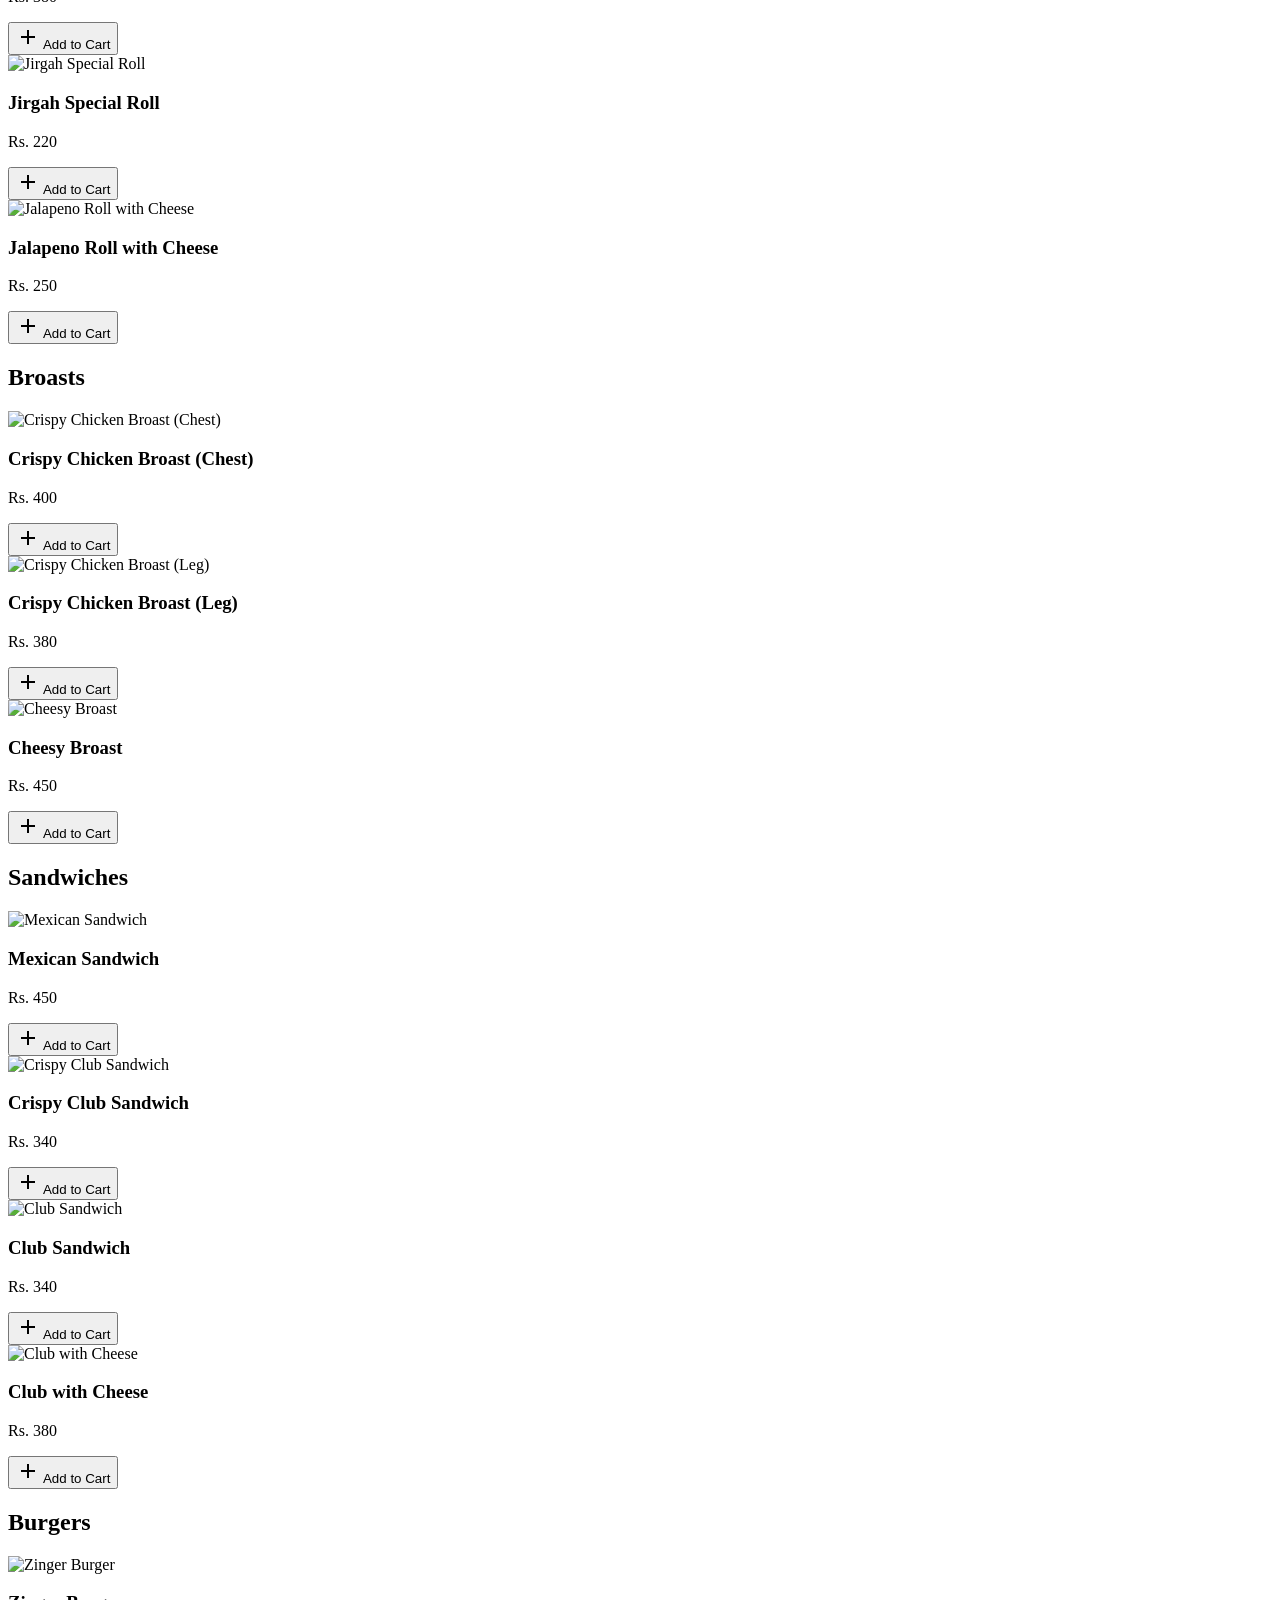
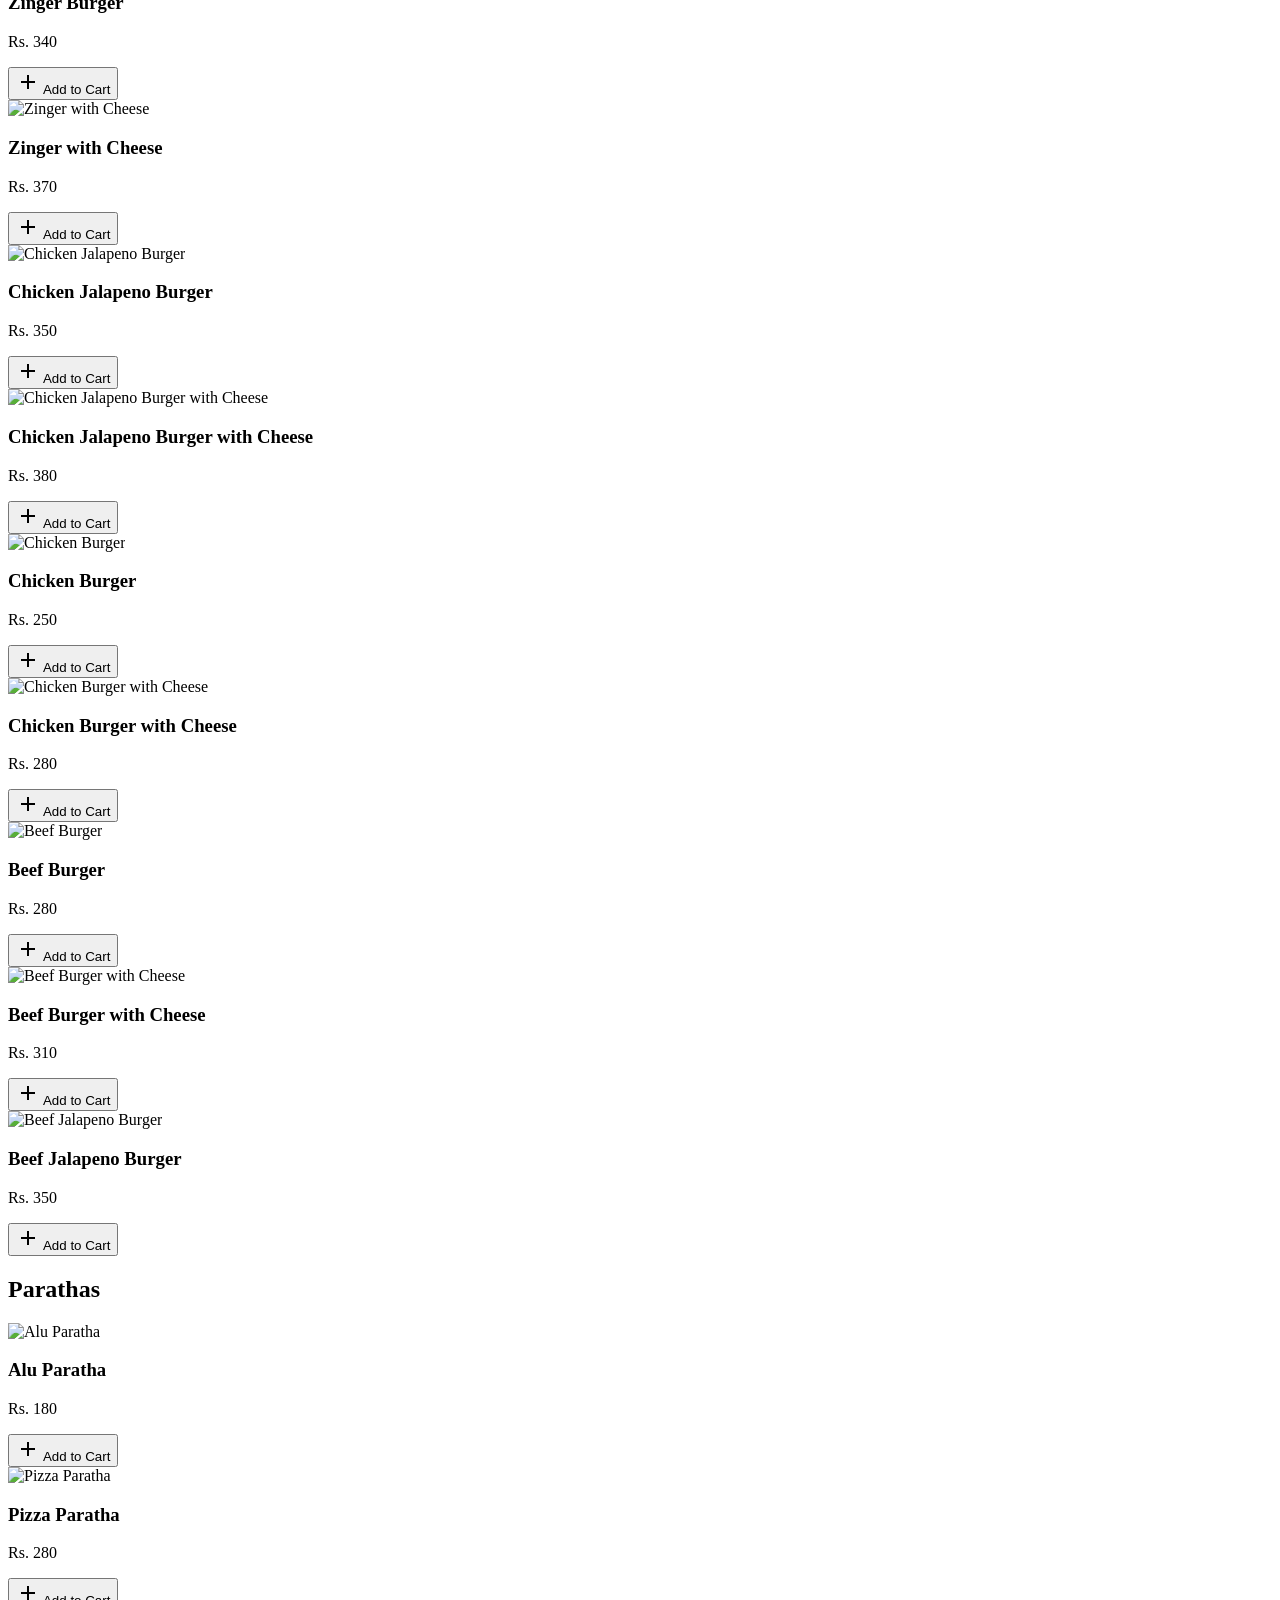
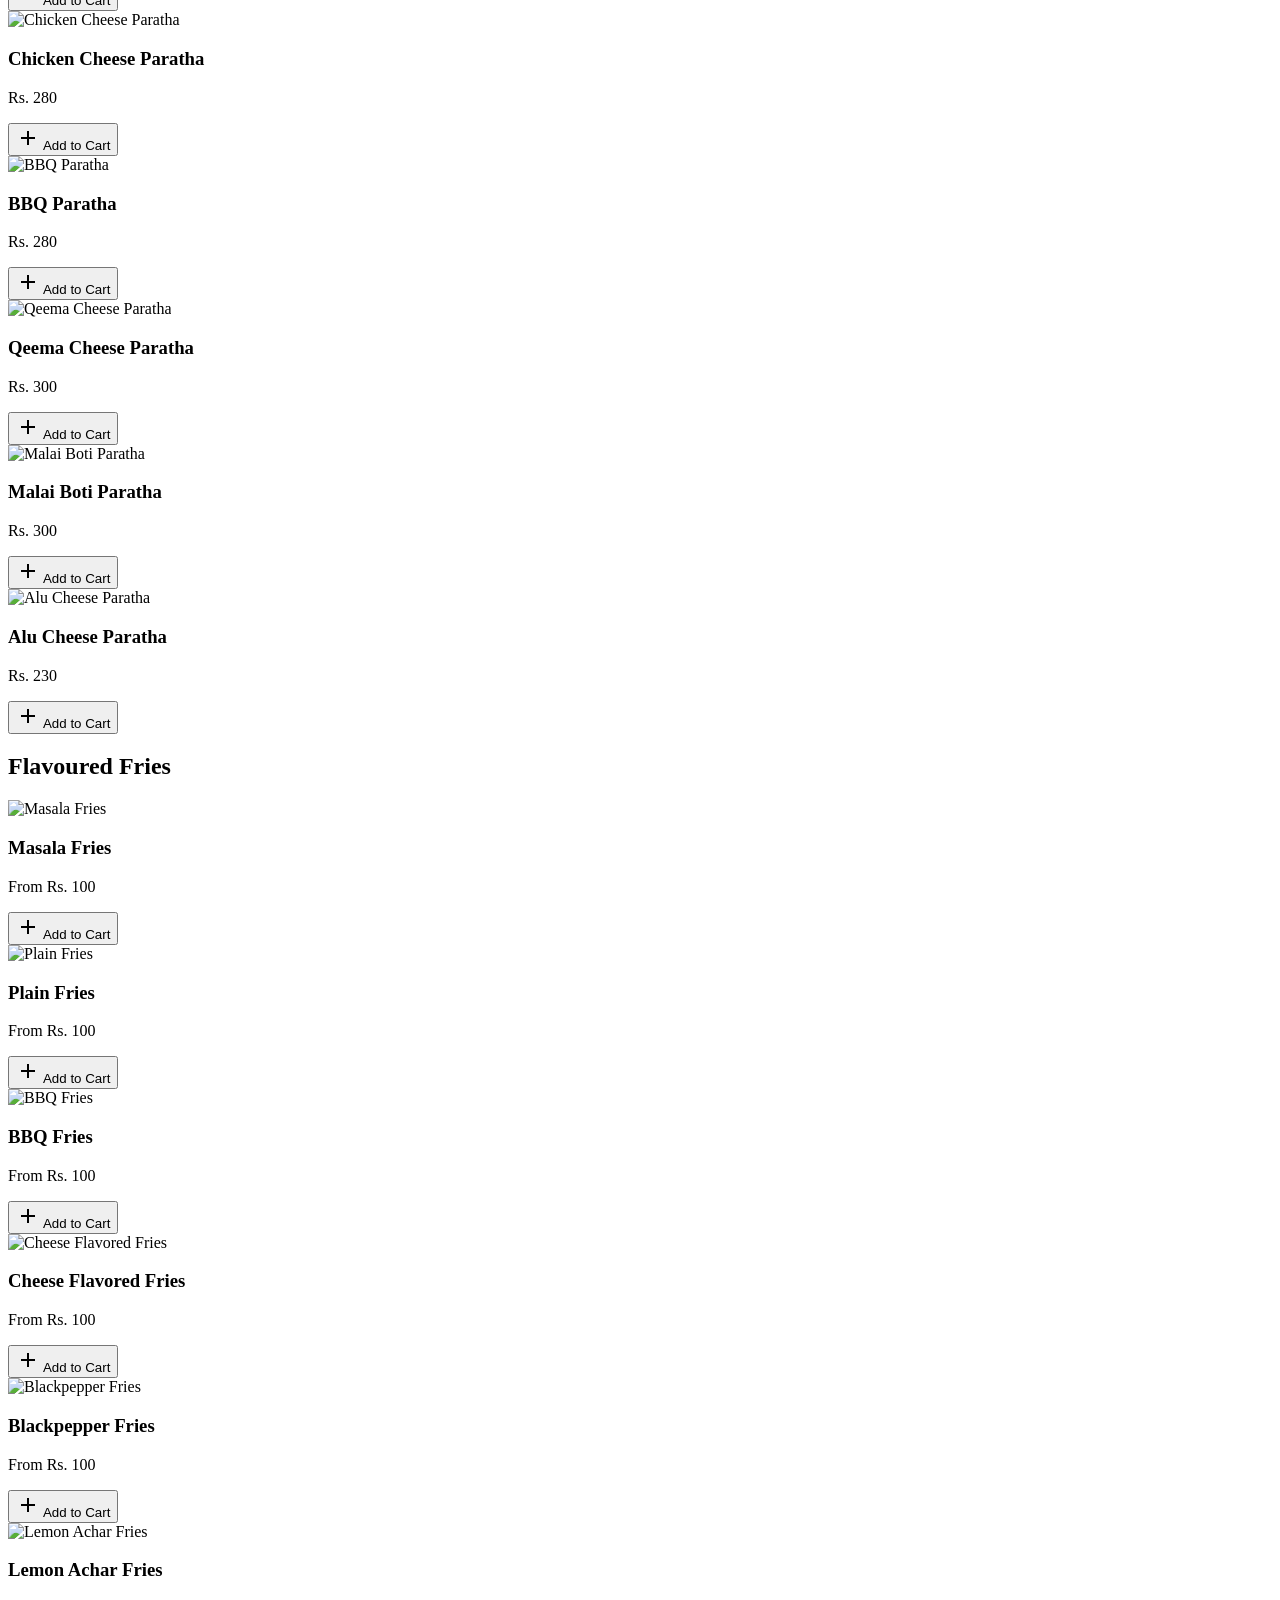
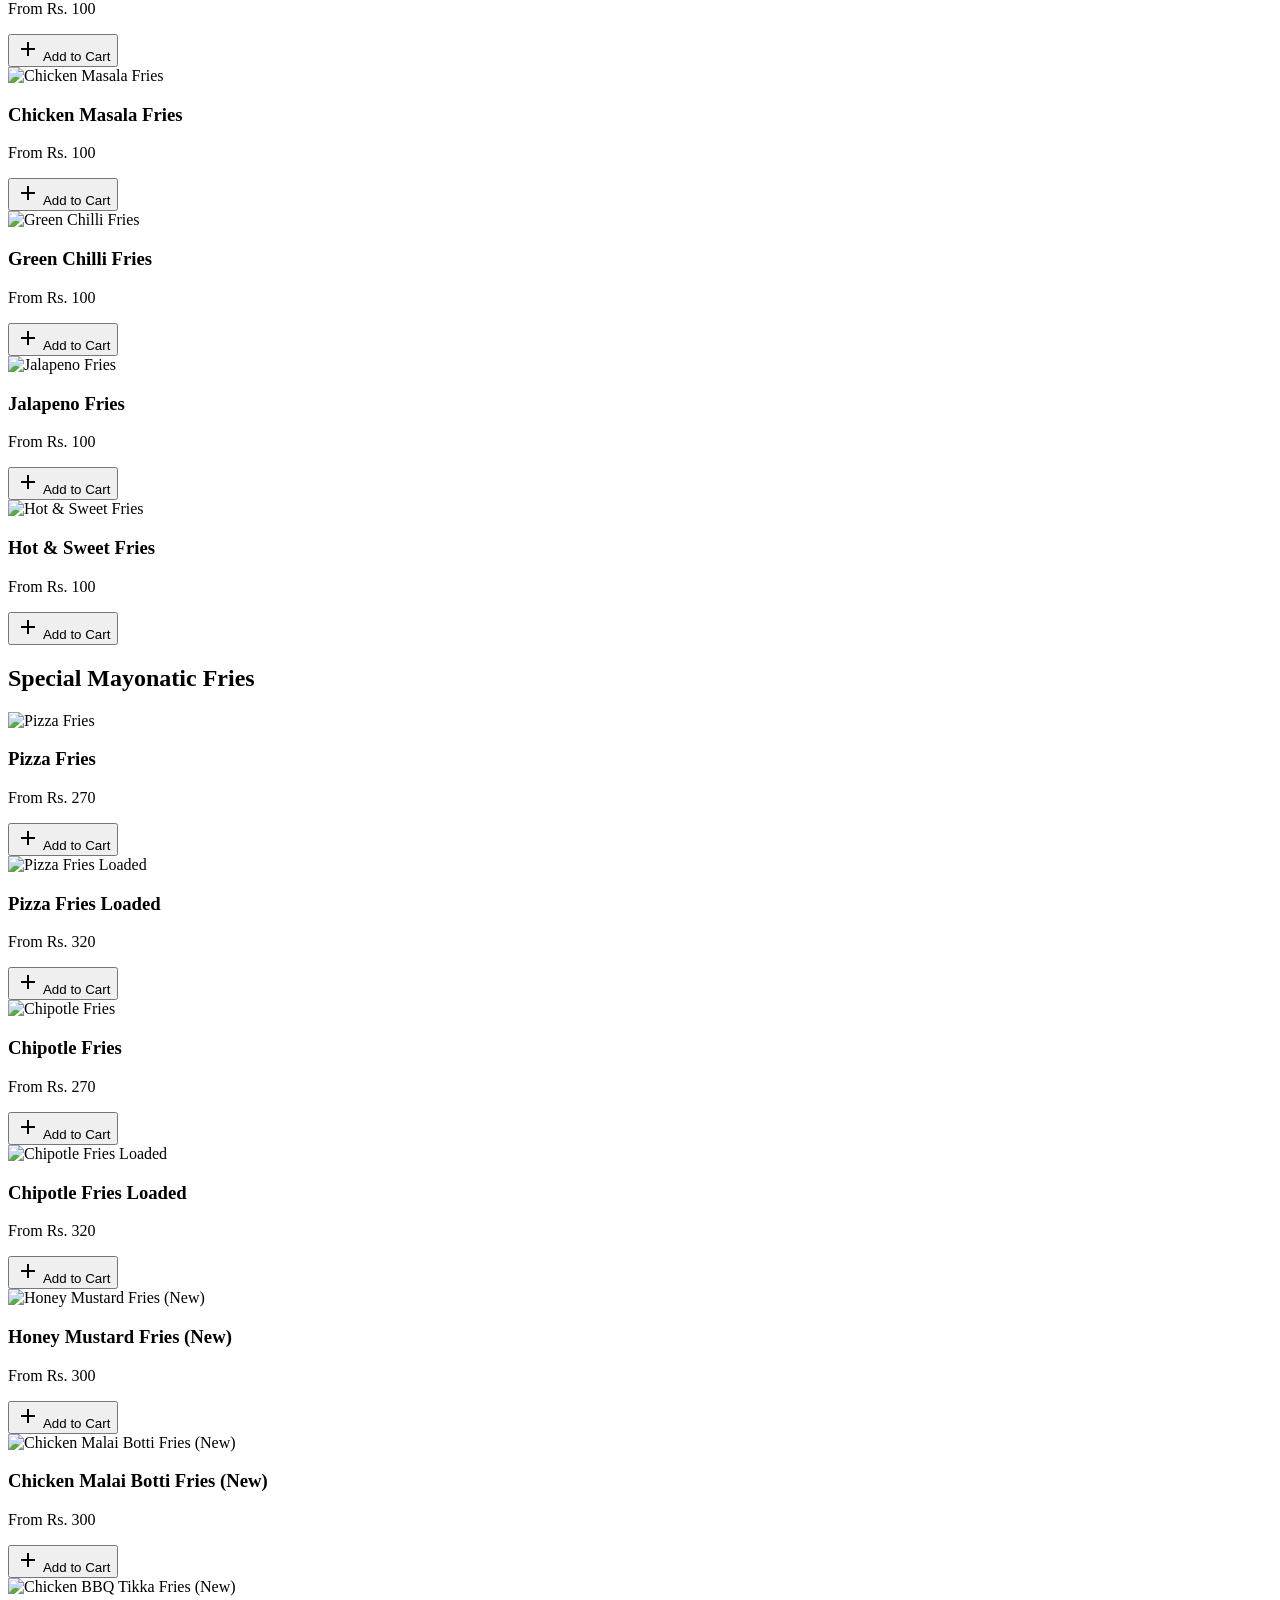
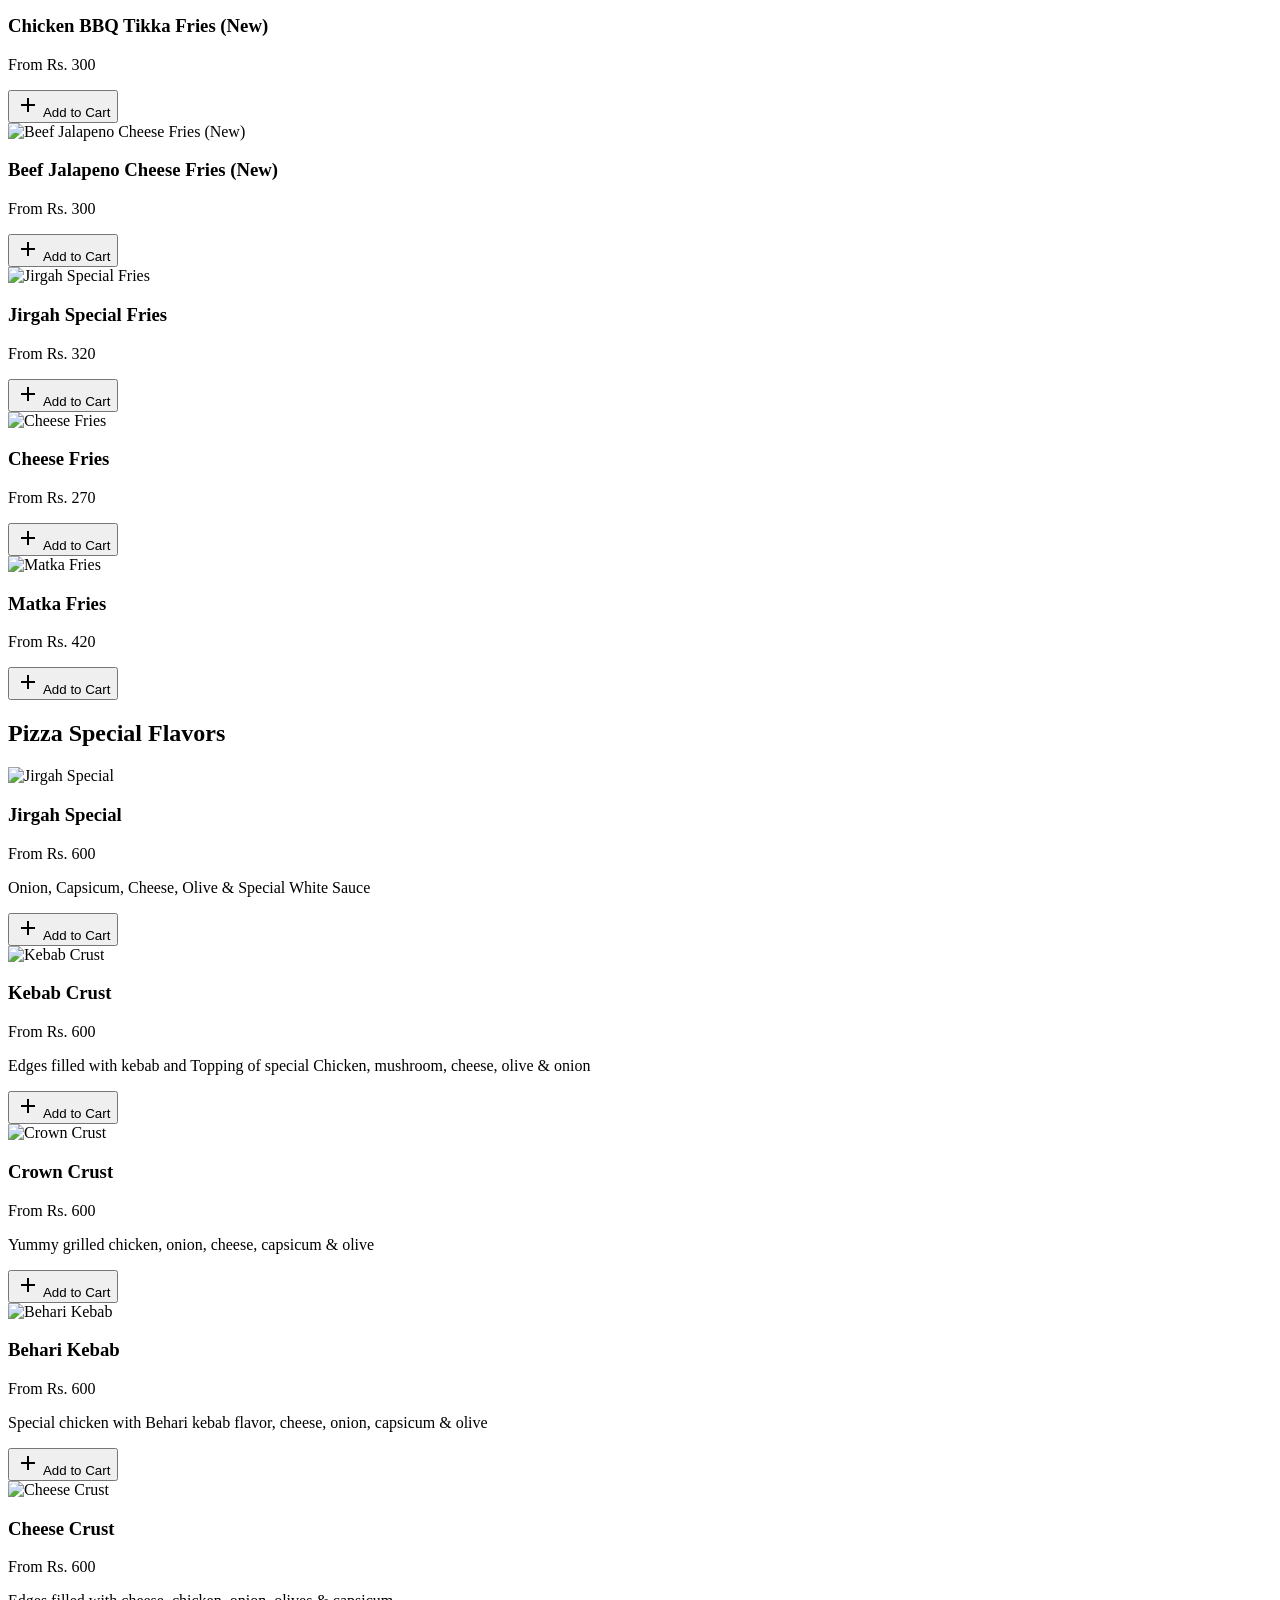
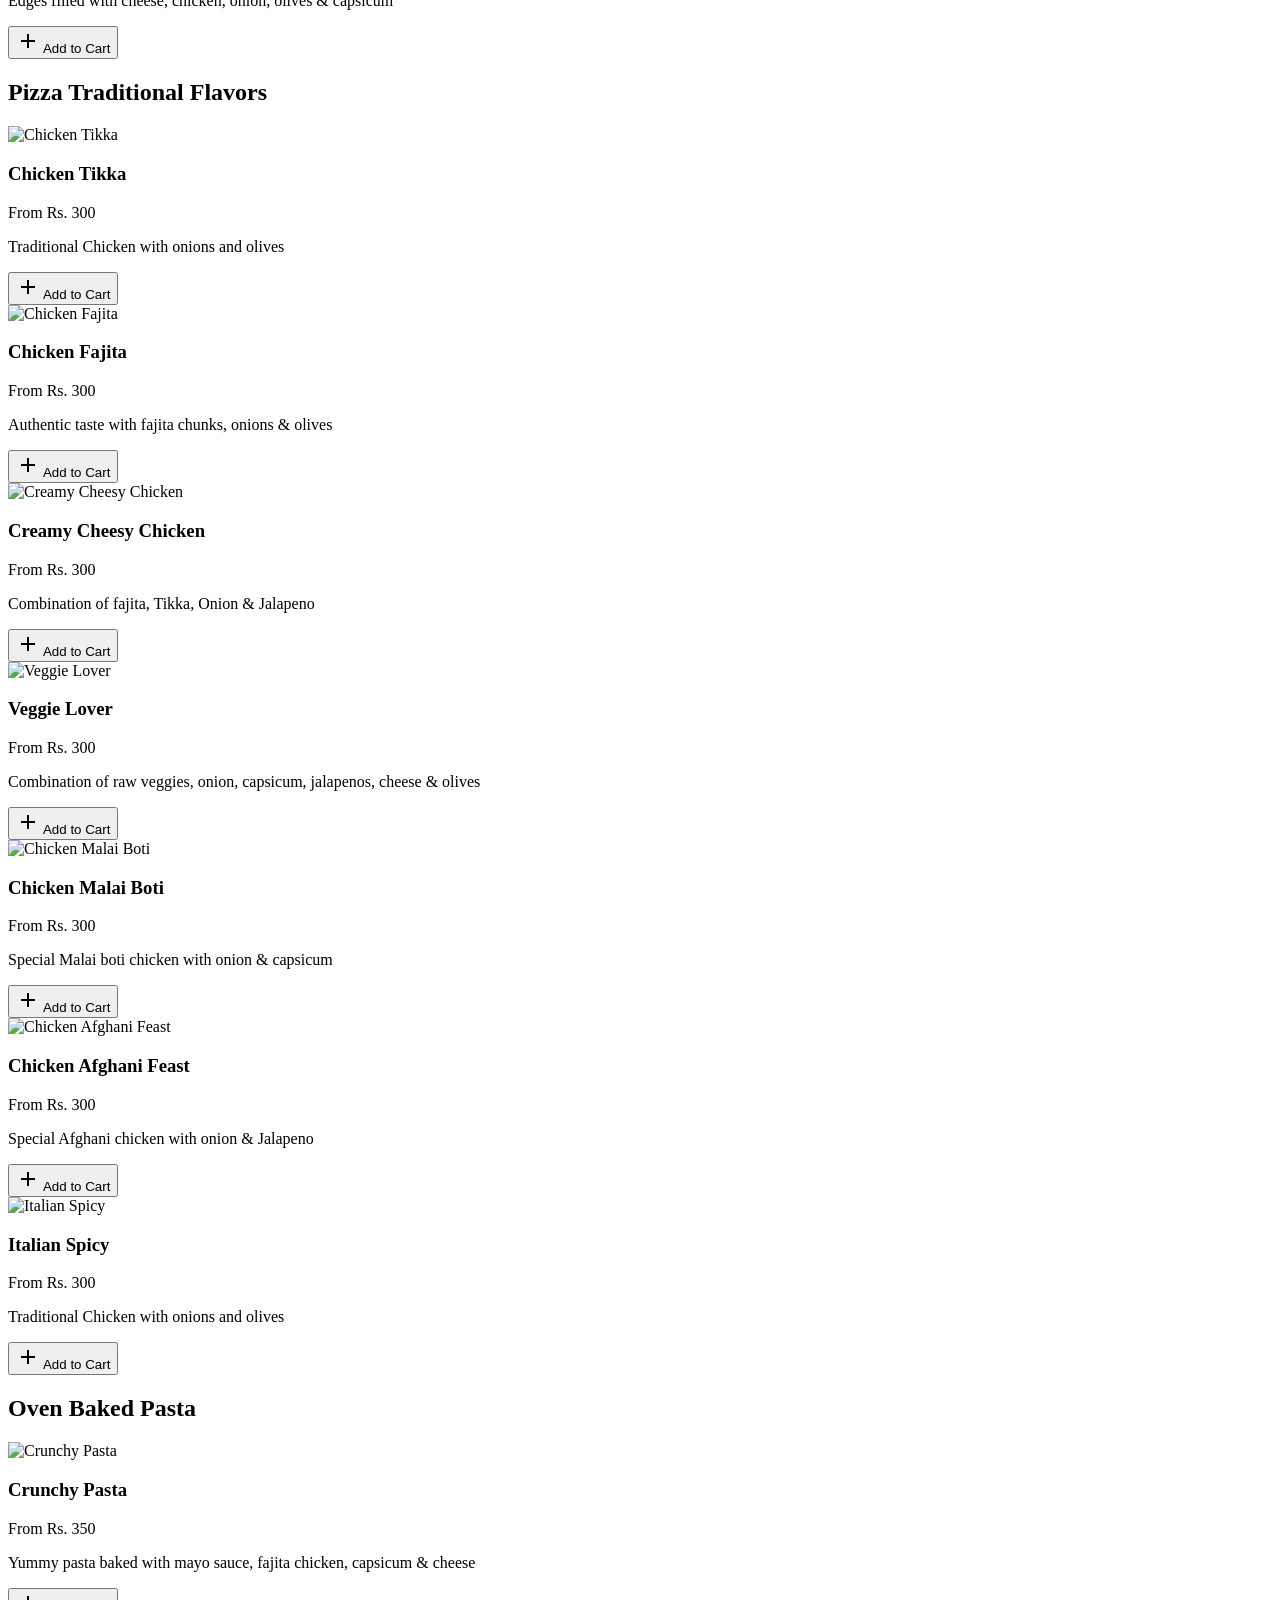
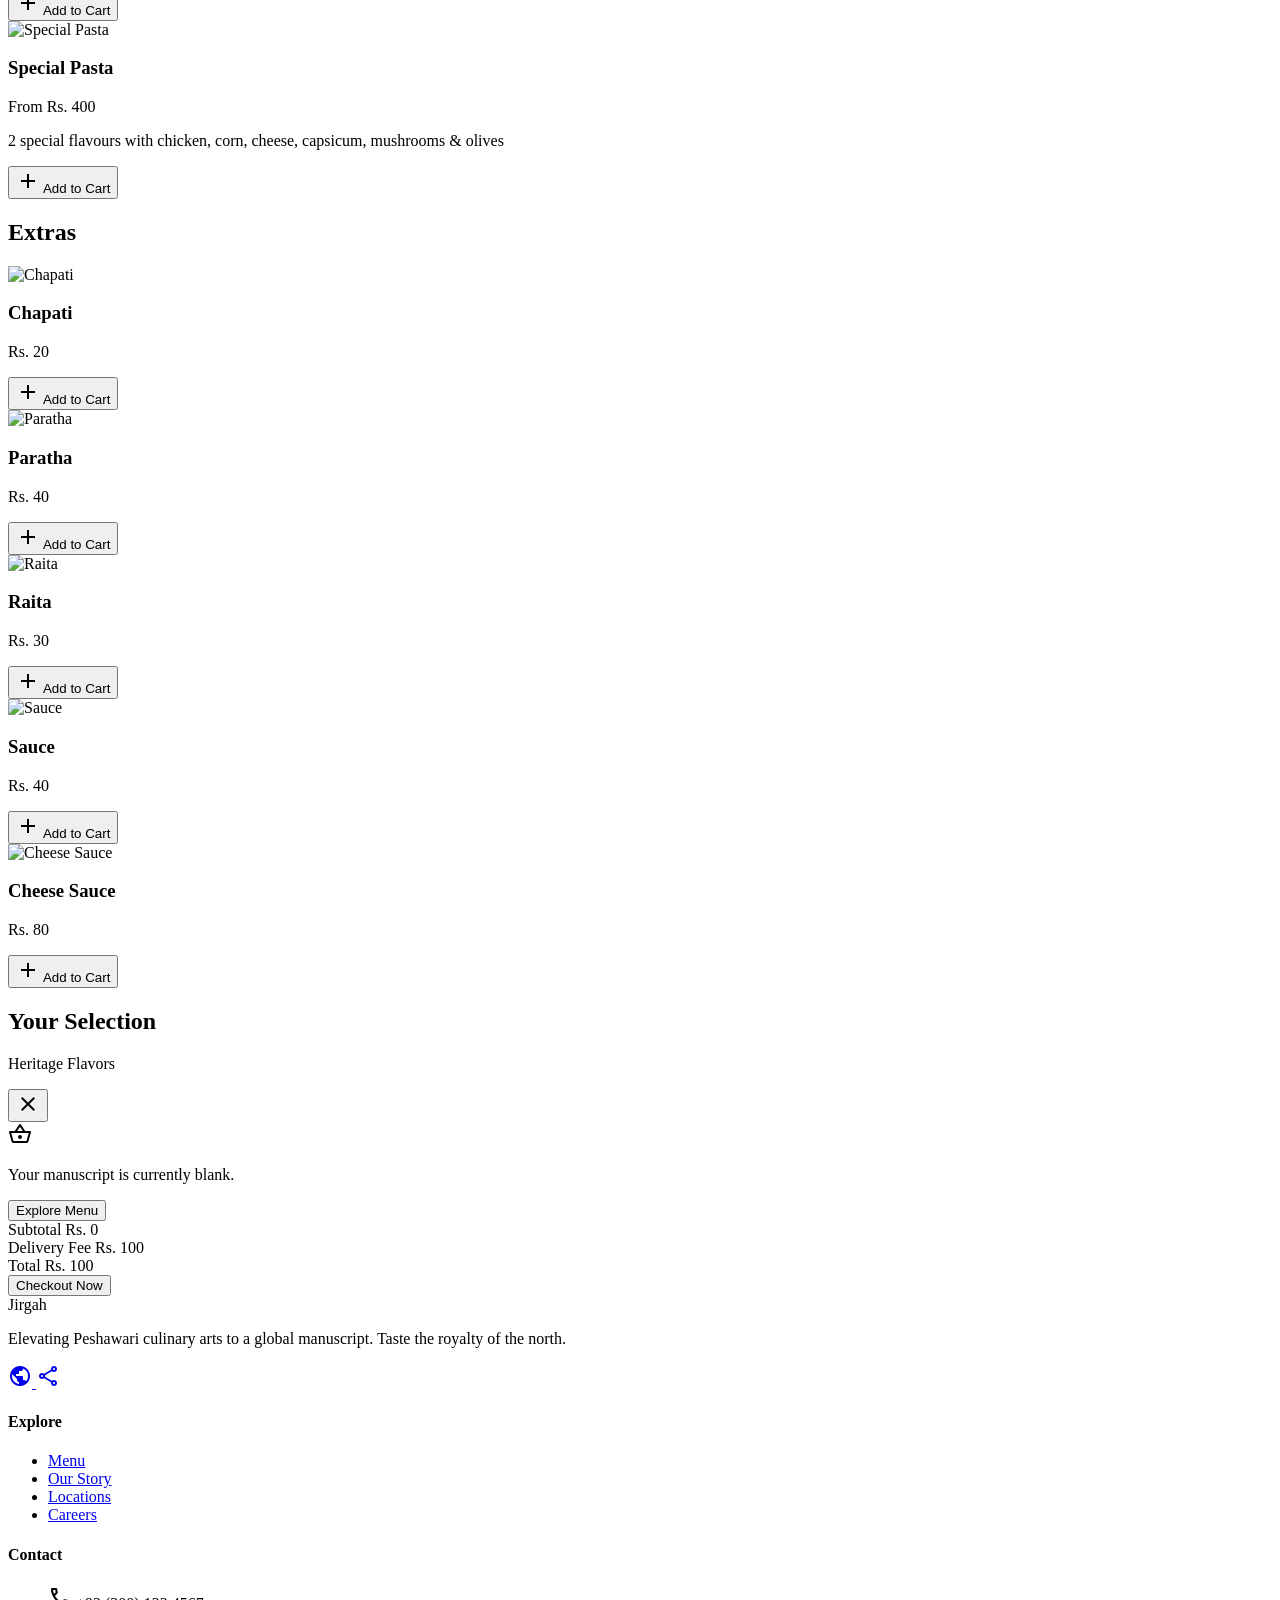
==== commit 6b16f8e9: "feat: Phase 9 - Order Lifecycle, Tracking, and Operational Controls - Order lifecycle: Pending → Acc" ====
--- a/website/index.html
+++ b/website/index.html
@@ -70,6 +70,12 @@
   </div>
 </header>
 
+<!-- ===================== CLOSED BANNER ===================== -->
+<div id="closed-banner" class="fixed top-0 left-0 right-0 z-[200] bg-red-600 text-white py-3 px-4 text-center font-bold text-sm hidden">
+  <span class="material-symbols-outlined text-sm align-middle mr-2">info</span>
+  We're currently closed. You can browse the menu, but orders are not being accepted.
+</div>
+
 <!-- ===================== HERO ===================== -->
 <section class="relative min-h-screen flex items-center pt-20 overflow-hidden">
   <div class="absolute inset-0 z-0">
@@ -108,6 +114,25 @@
   </div>
 </section>
 
+<!-- ===================== TRACK ORDER SECTION ===================== -->
+<section class="bg-surface-container-low py-12 px-6 md:px-8 border-y border-white/5">
+  <div class="max-w-xl mx-auto text-center">
+    <h3 class="font-headline text-2xl font-bold text-primary mb-2">Track Your Order</h3>
+    <p class="text-on-surface-variant text-sm mb-6">Enter your Order ID and Phone number to check your order status</p>
+    <form id="track-form" class="flex flex-col sm:flex-row gap-3">
+      <input type="text" id="track-order-id" placeholder="Order ID (e.g. JR-20260416-1234)" required
+        class="flex-1 bg-surface-container-highest border-none rounded-lg px-4 py-3 text-on-surface placeholder:text-on-surface-variant/40 text-sm font-mono"/>
+      <input type="tel" id="track-phone" placeholder="Phone number" required
+        class="flex-1 bg-surface-container-highest border-none rounded-lg px-4 py-3 text-on-surface placeholder:text-on-surface-variant/40 text-sm"/>
+      <button type="submit" id="track-order-btn"
+        class="px-6 py-3 bg-primary text-on-primary font-bold text-sm rounded-lg hover:brightness-110 transition-all flex items-center justify-center gap-2">
+        <span class="material-symbols-outlined">search</span>
+        Track
+      </button>
+    </form>
+  </div>
+</section>
+
 <!-- ===================== MENU SECTION ===================== -->
 <section class="bg-background py-24 px-6 md:px-8" id="menu">
   <div class="max-w-7xl mx-auto">
@@ -252,6 +277,24 @@
       class="px-10 py-4 bg-primary text-on-primary font-label font-bold text-lg rounded-xl shadow-lg shadow-primary/20 active:scale-95 transition-all hover:brightness-110">
       Place Another Order
     </button>
+  </div>
+</div>
+
+<!-- ===================== TRACKING RESULT MODAL ===================== -->
+<div id="tracking-result-modal" class="fixed inset-0 z-[140] flex items-center justify-center px-4 hidden" style="display:none!important;">
+  <div class="absolute inset-0 bg-black/80 backdrop-blur-md"></div>
+  <div class="relative bg-surface-container-low w-full max-w-md rounded-2xl overflow-hidden shadow-2xl border border-outline-variant/10 mx-auto">
+    <div class="p-6">
+      <div class="flex justify-between items-center mb-4">
+        <h3 class="font-headline text-xl font-bold text-primary">Order Status</h3>
+        <button id="close-tracking-btn" class="p-2 text-on-surface-variant hover:text-primary transition-colors">
+          <span class="material-symbols-outlined">close</span>
+        </button>
+      </div>
+      <div id="tracking-result-content">
+        <!-- Populated by JS -->
+      </div>
+    </div>
   </div>
 </div>
 
